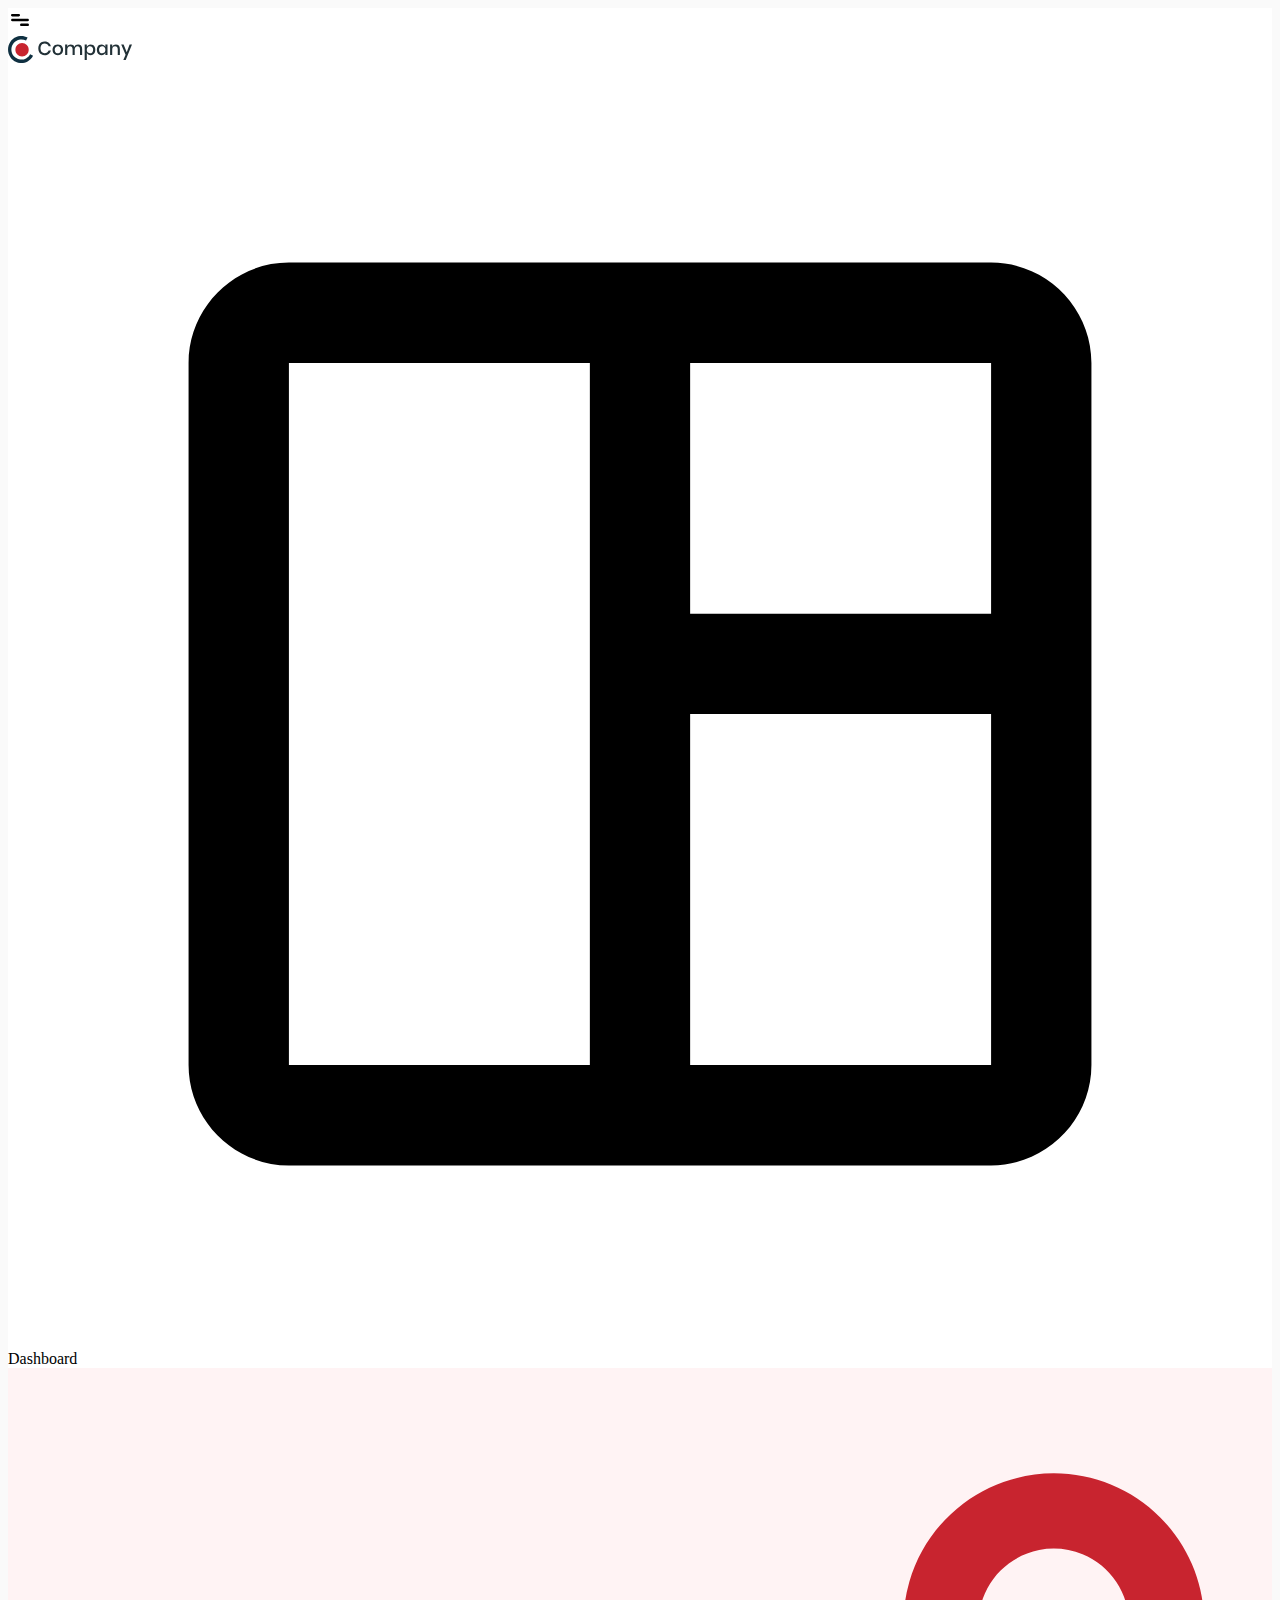
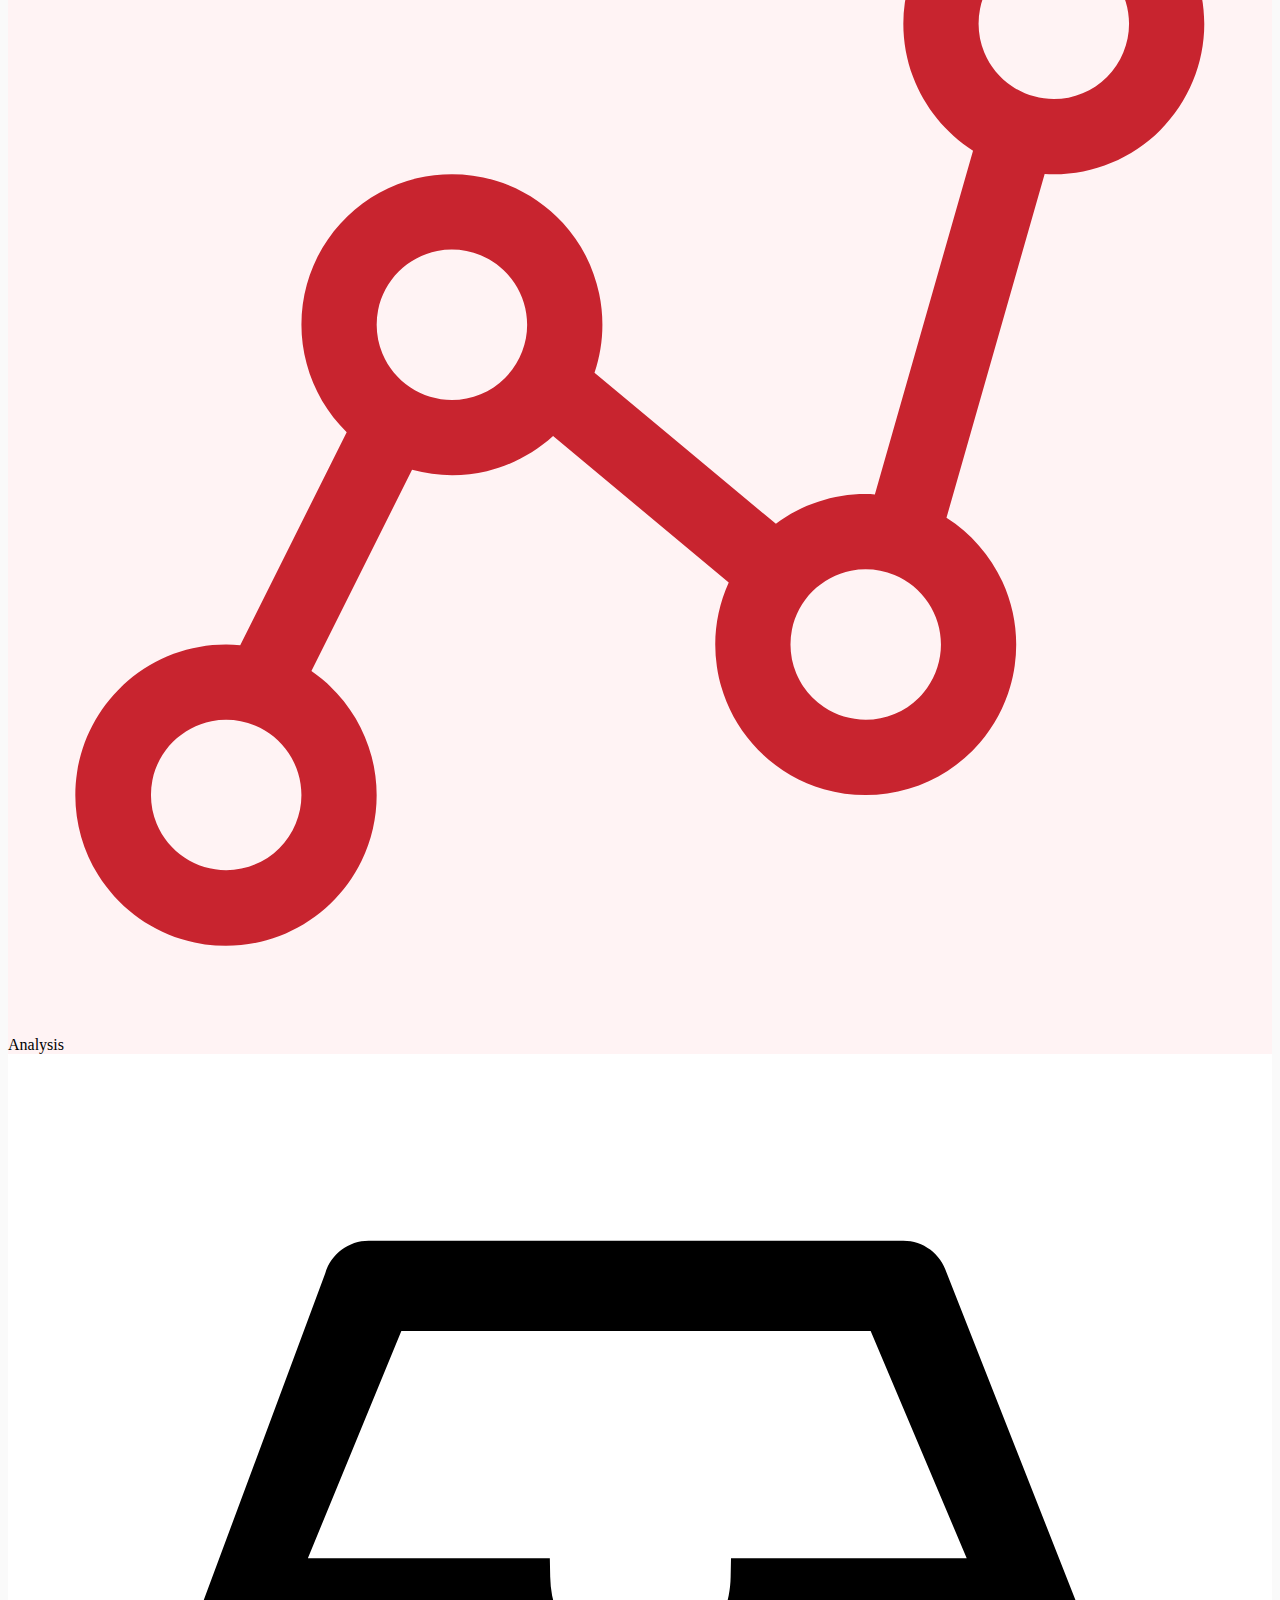
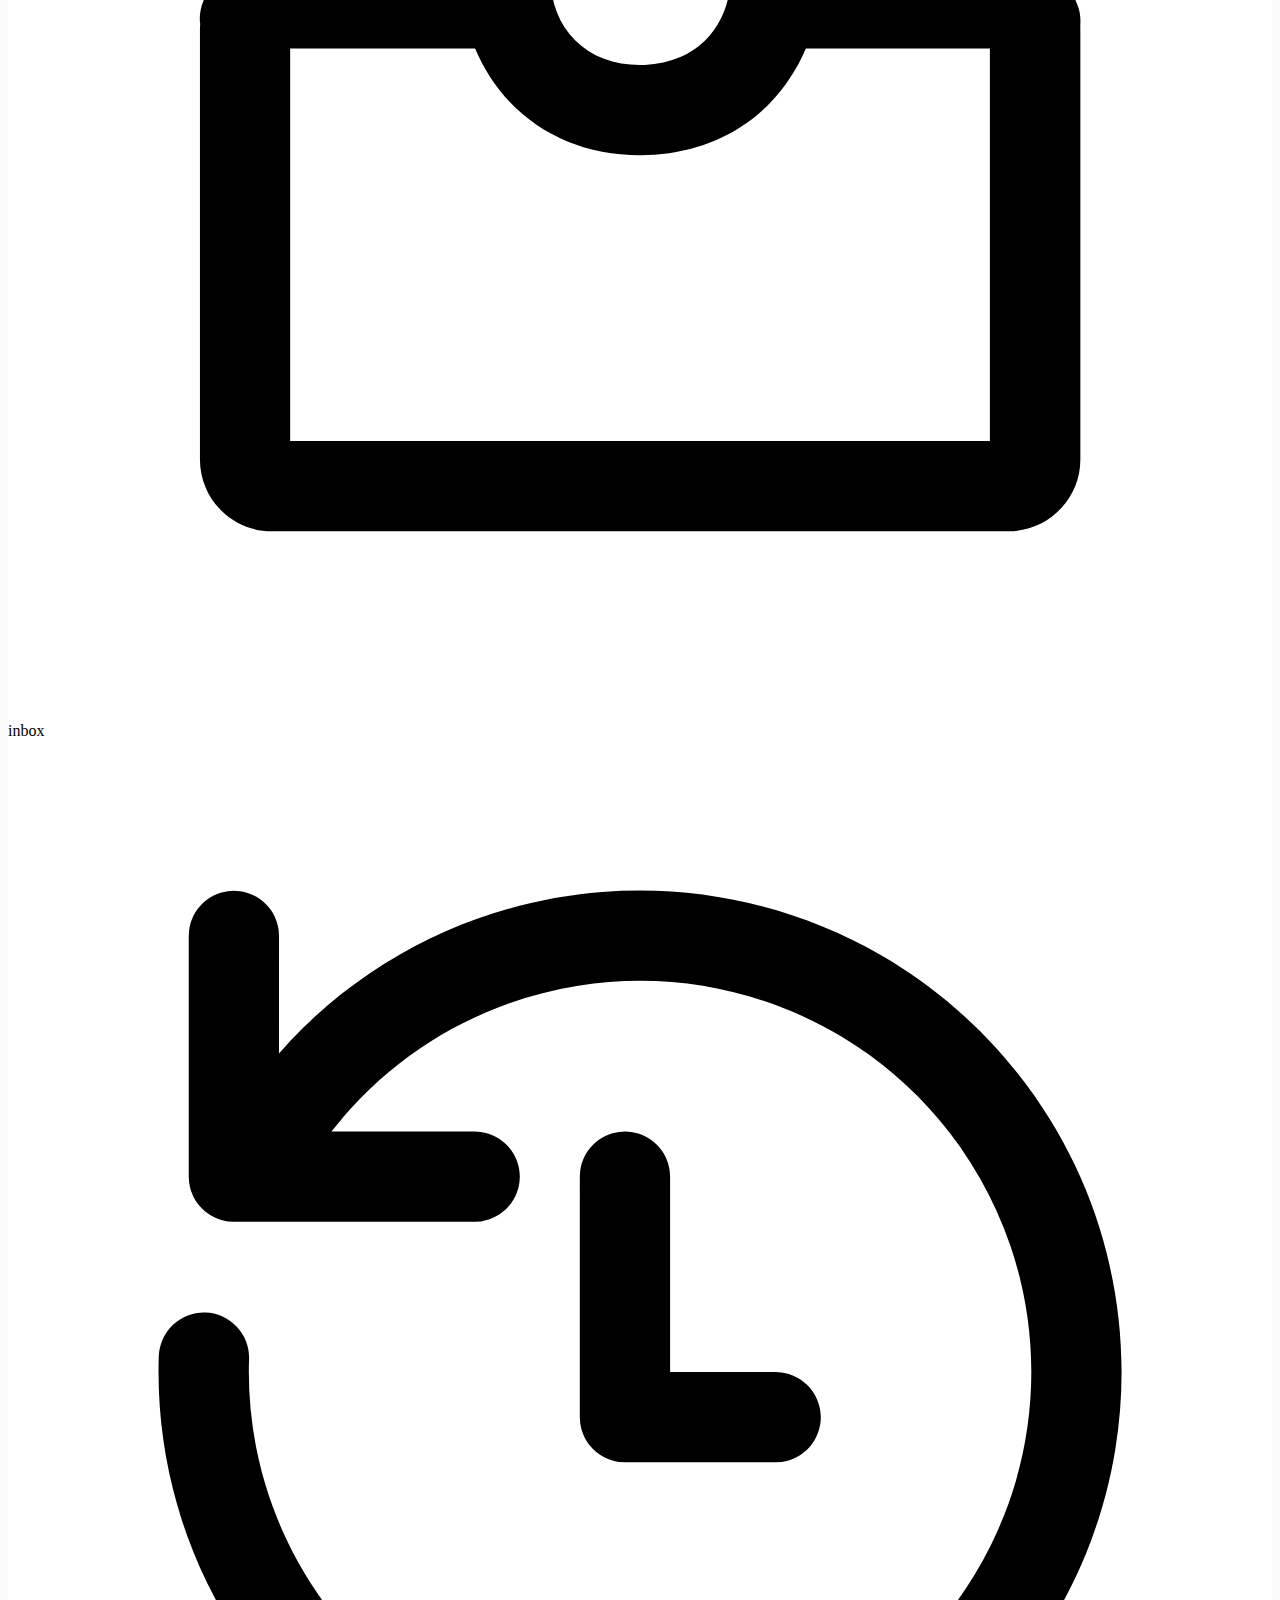
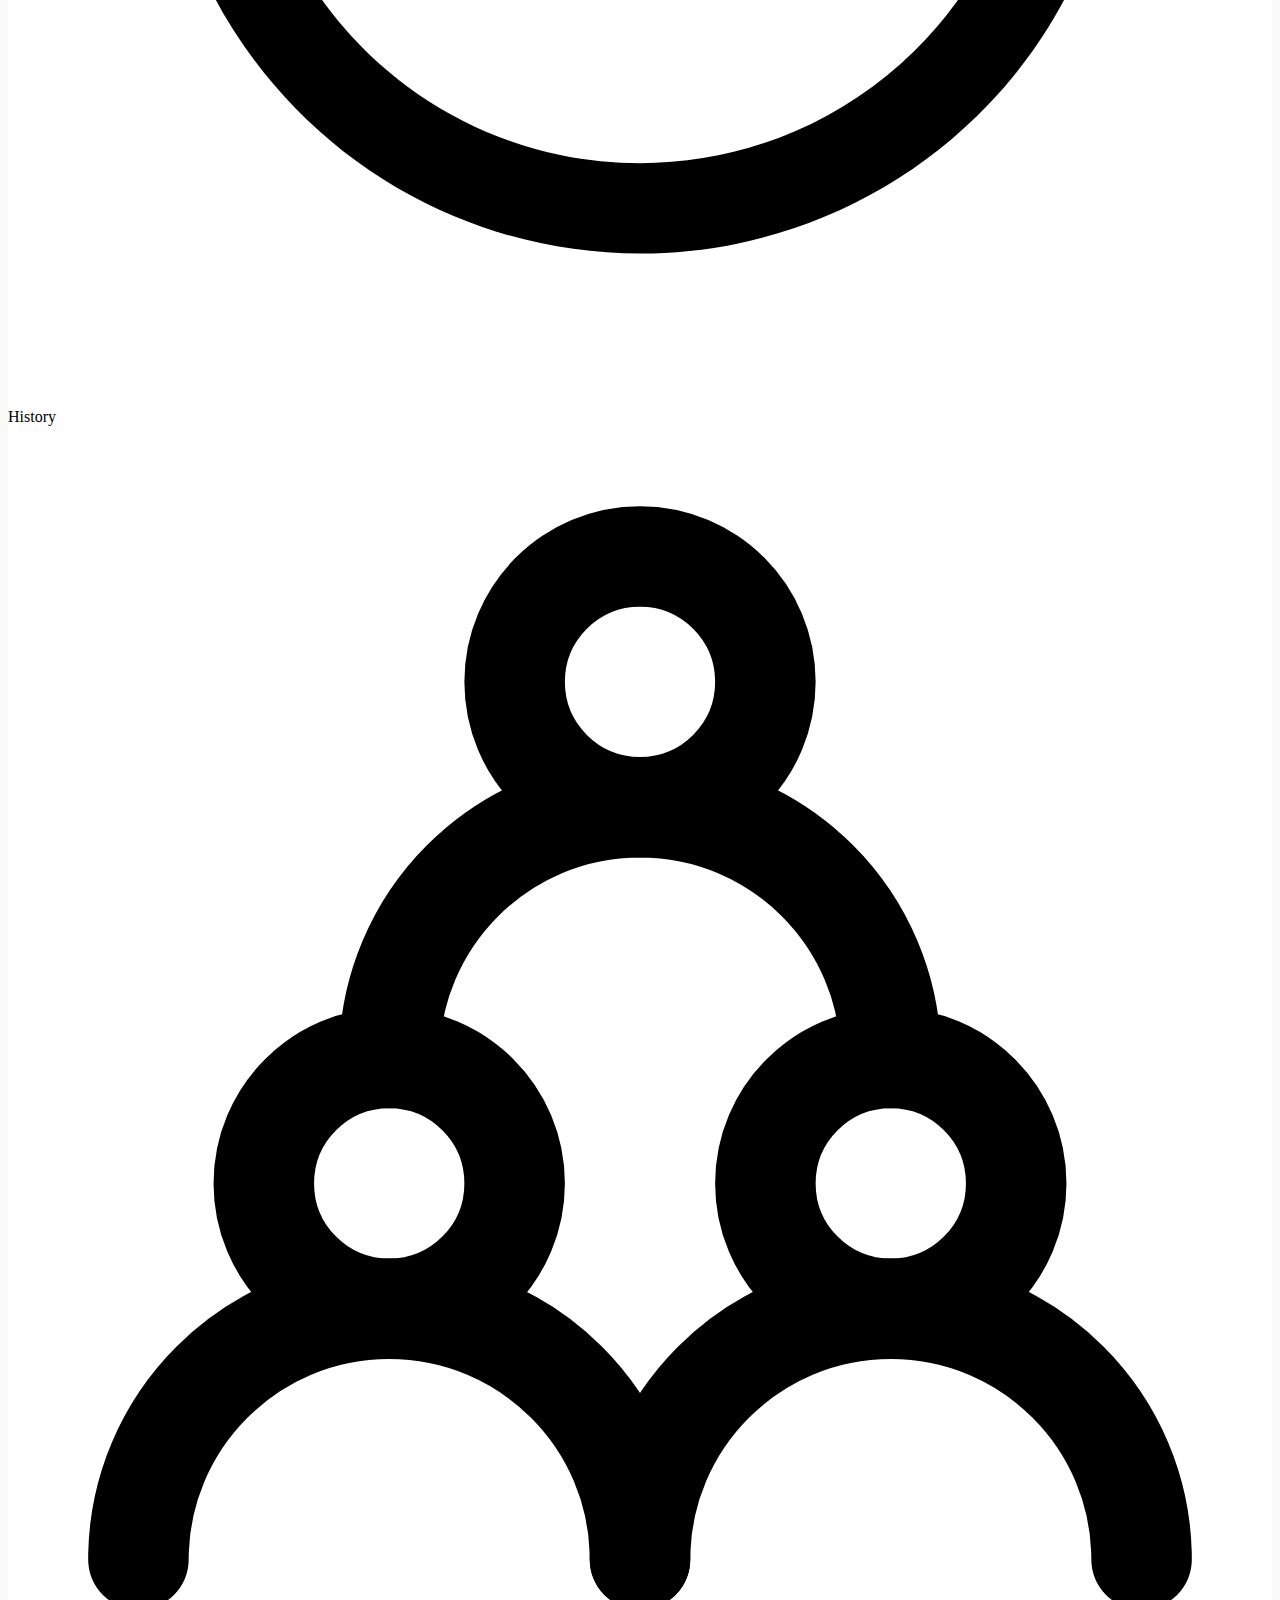
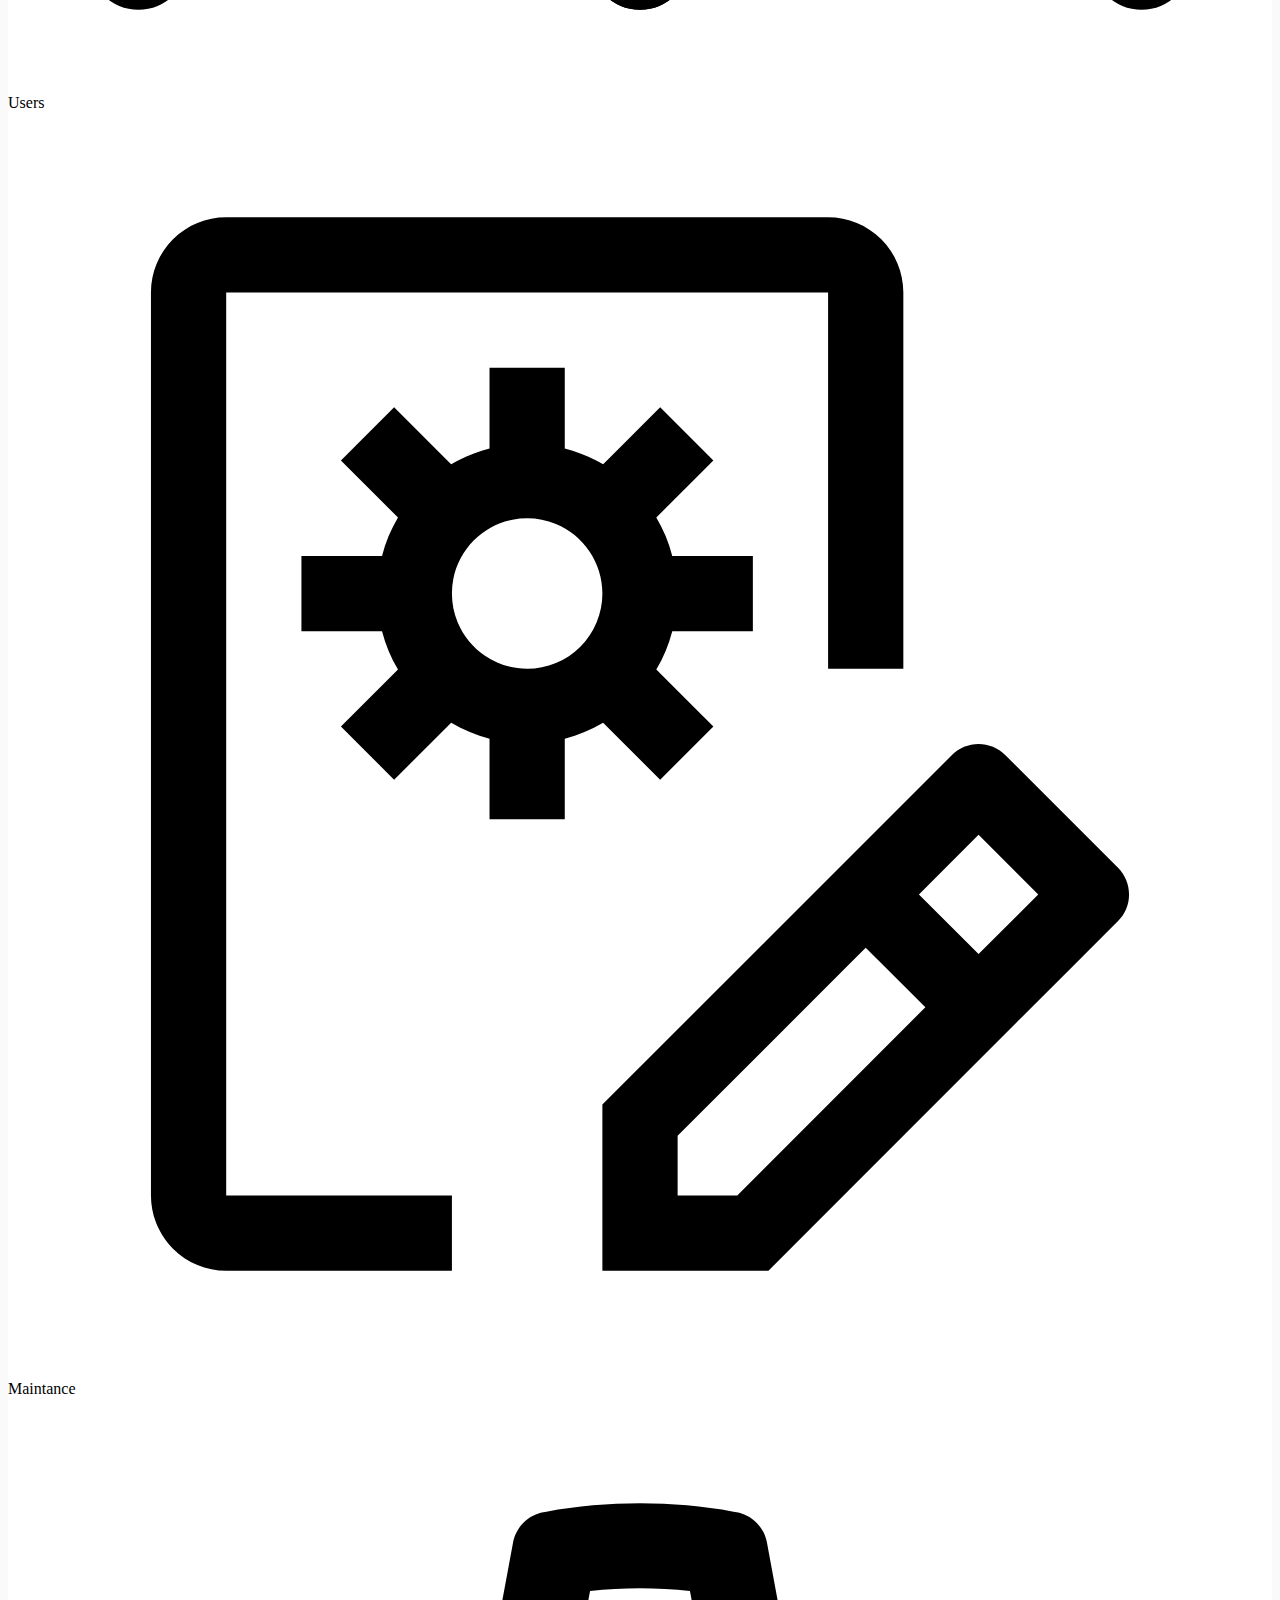
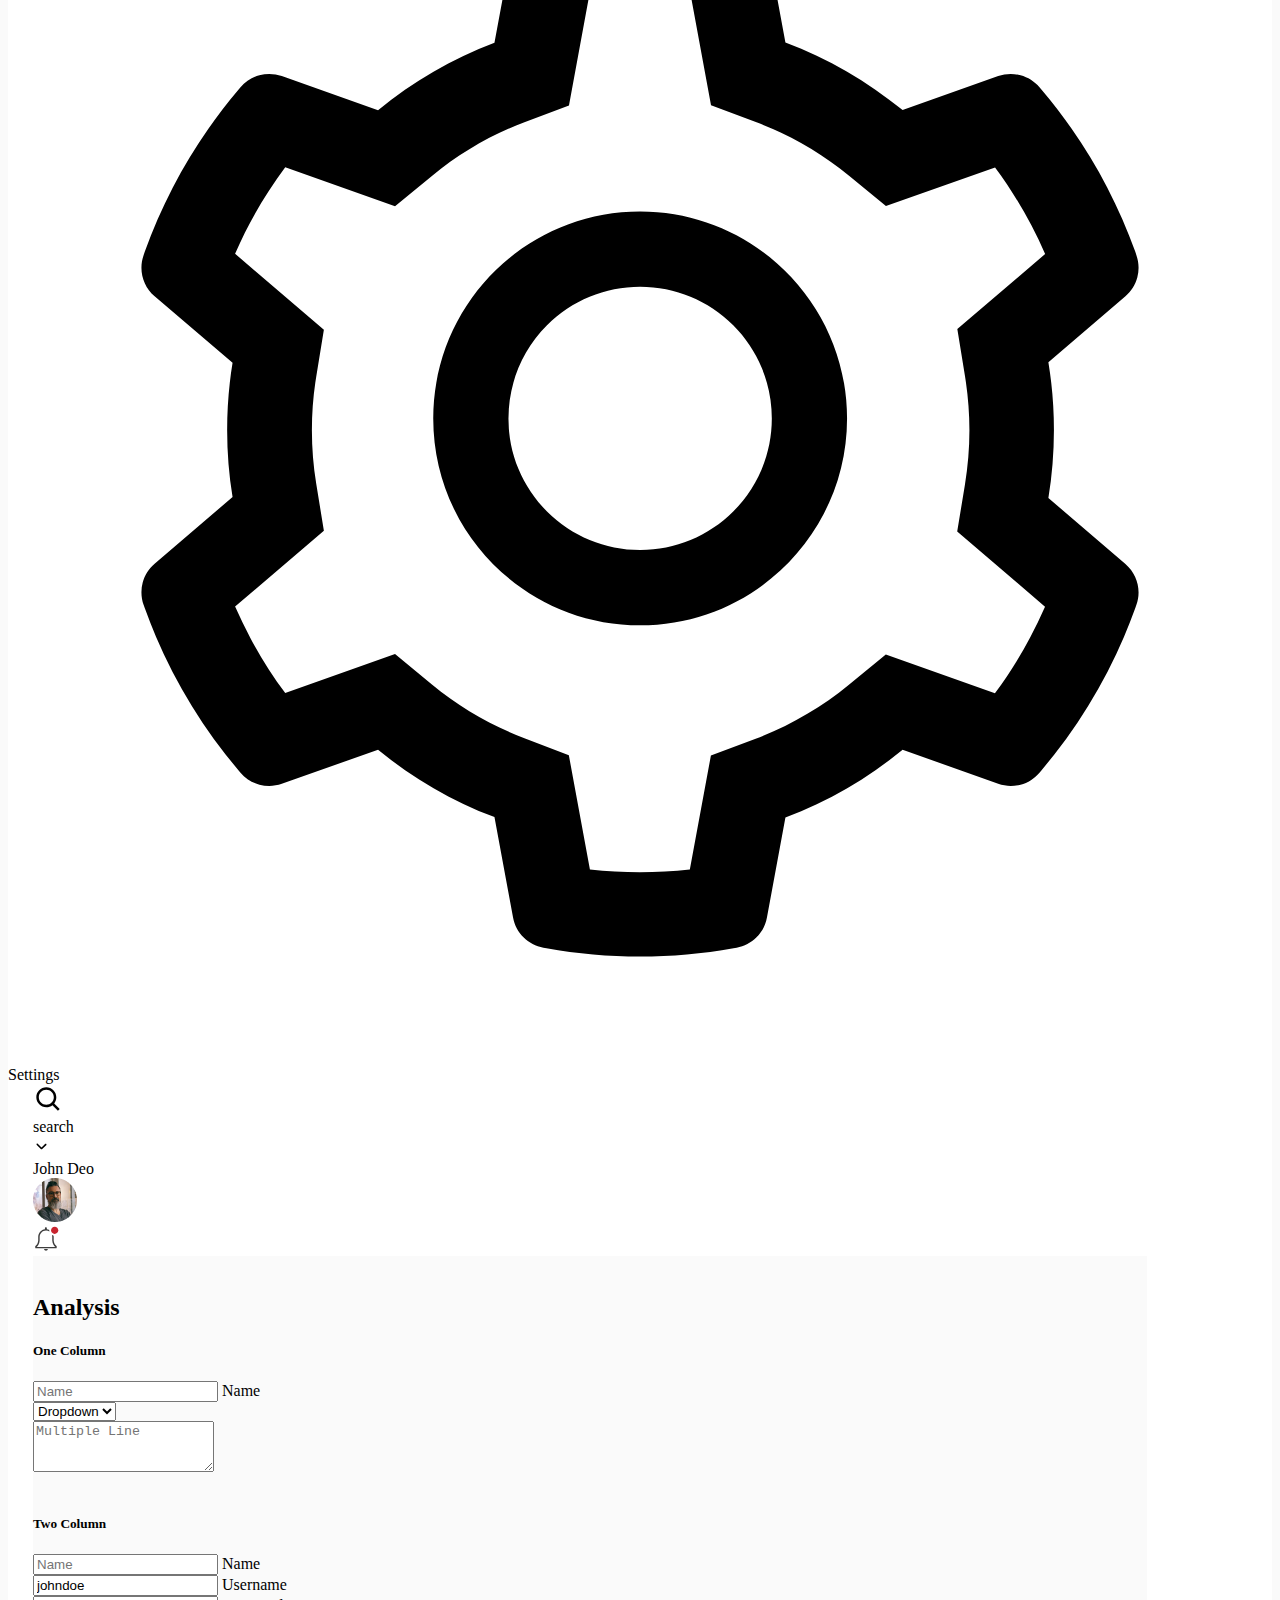
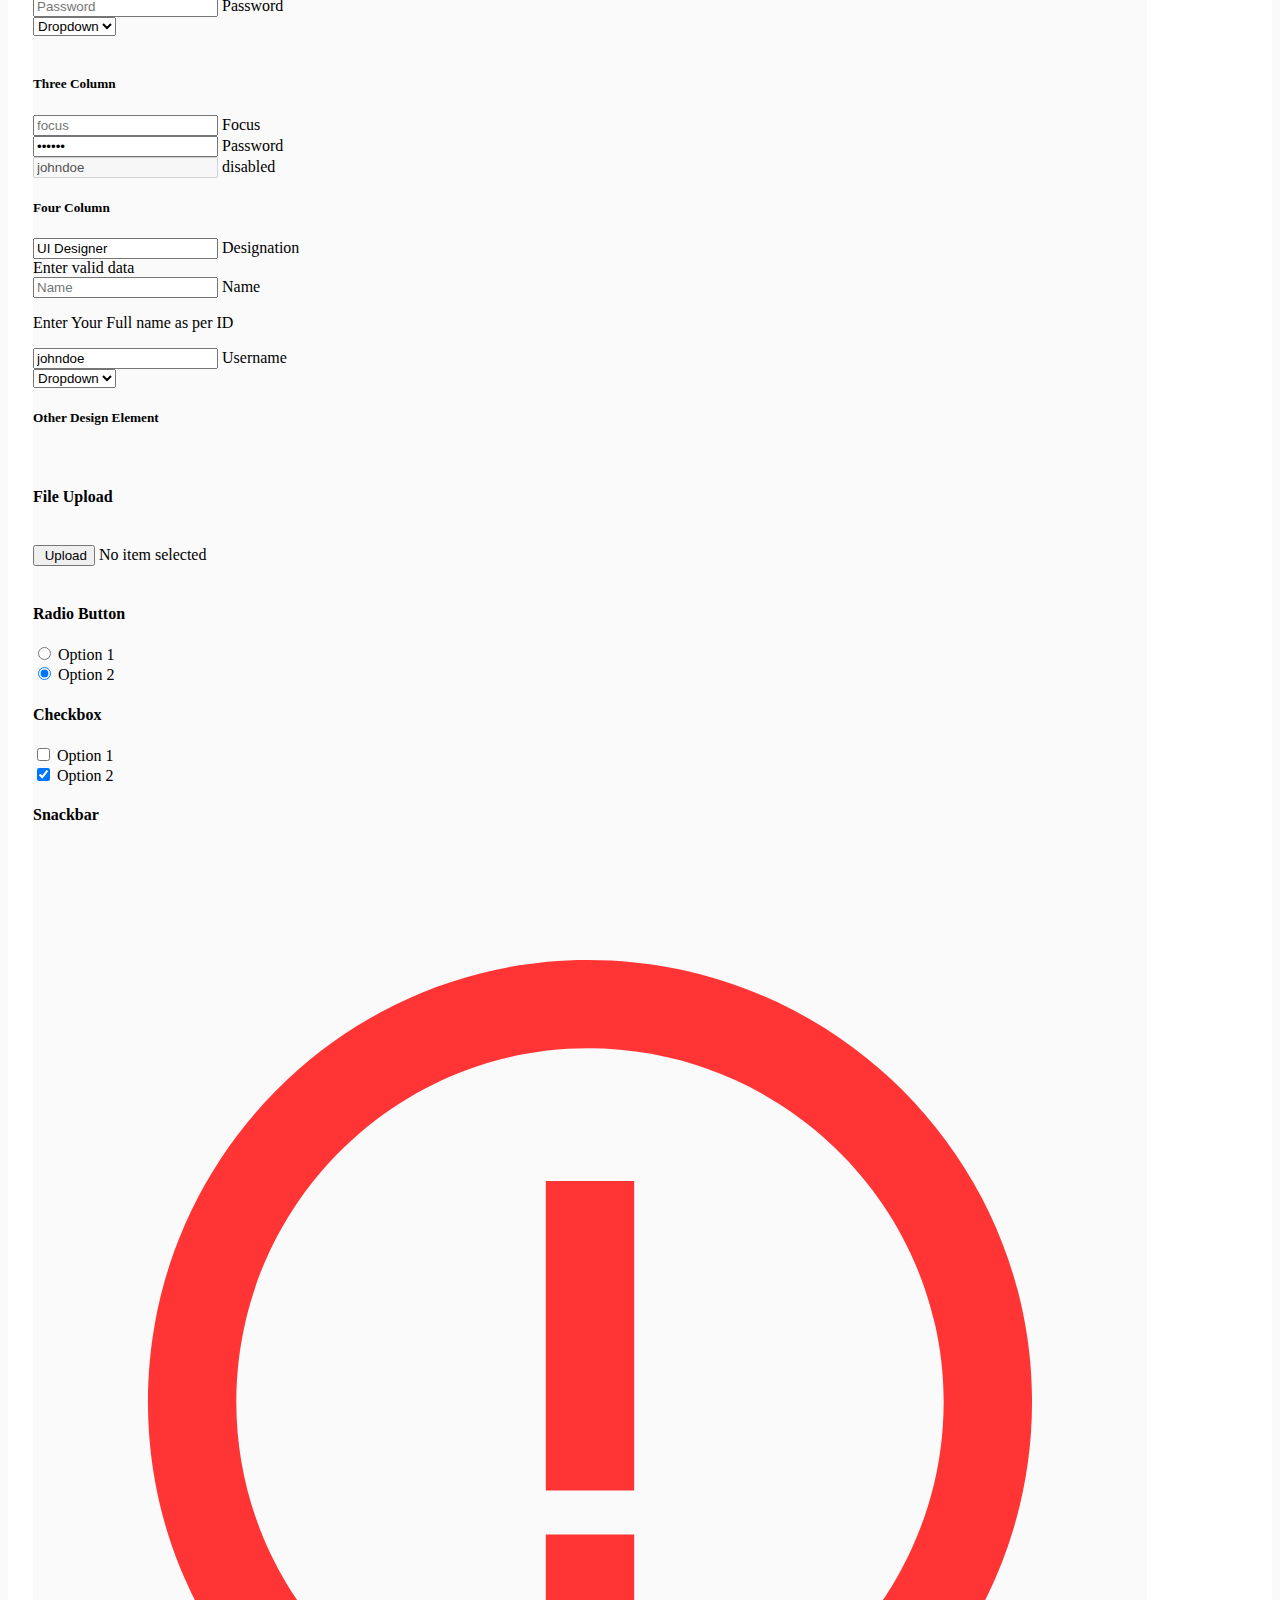
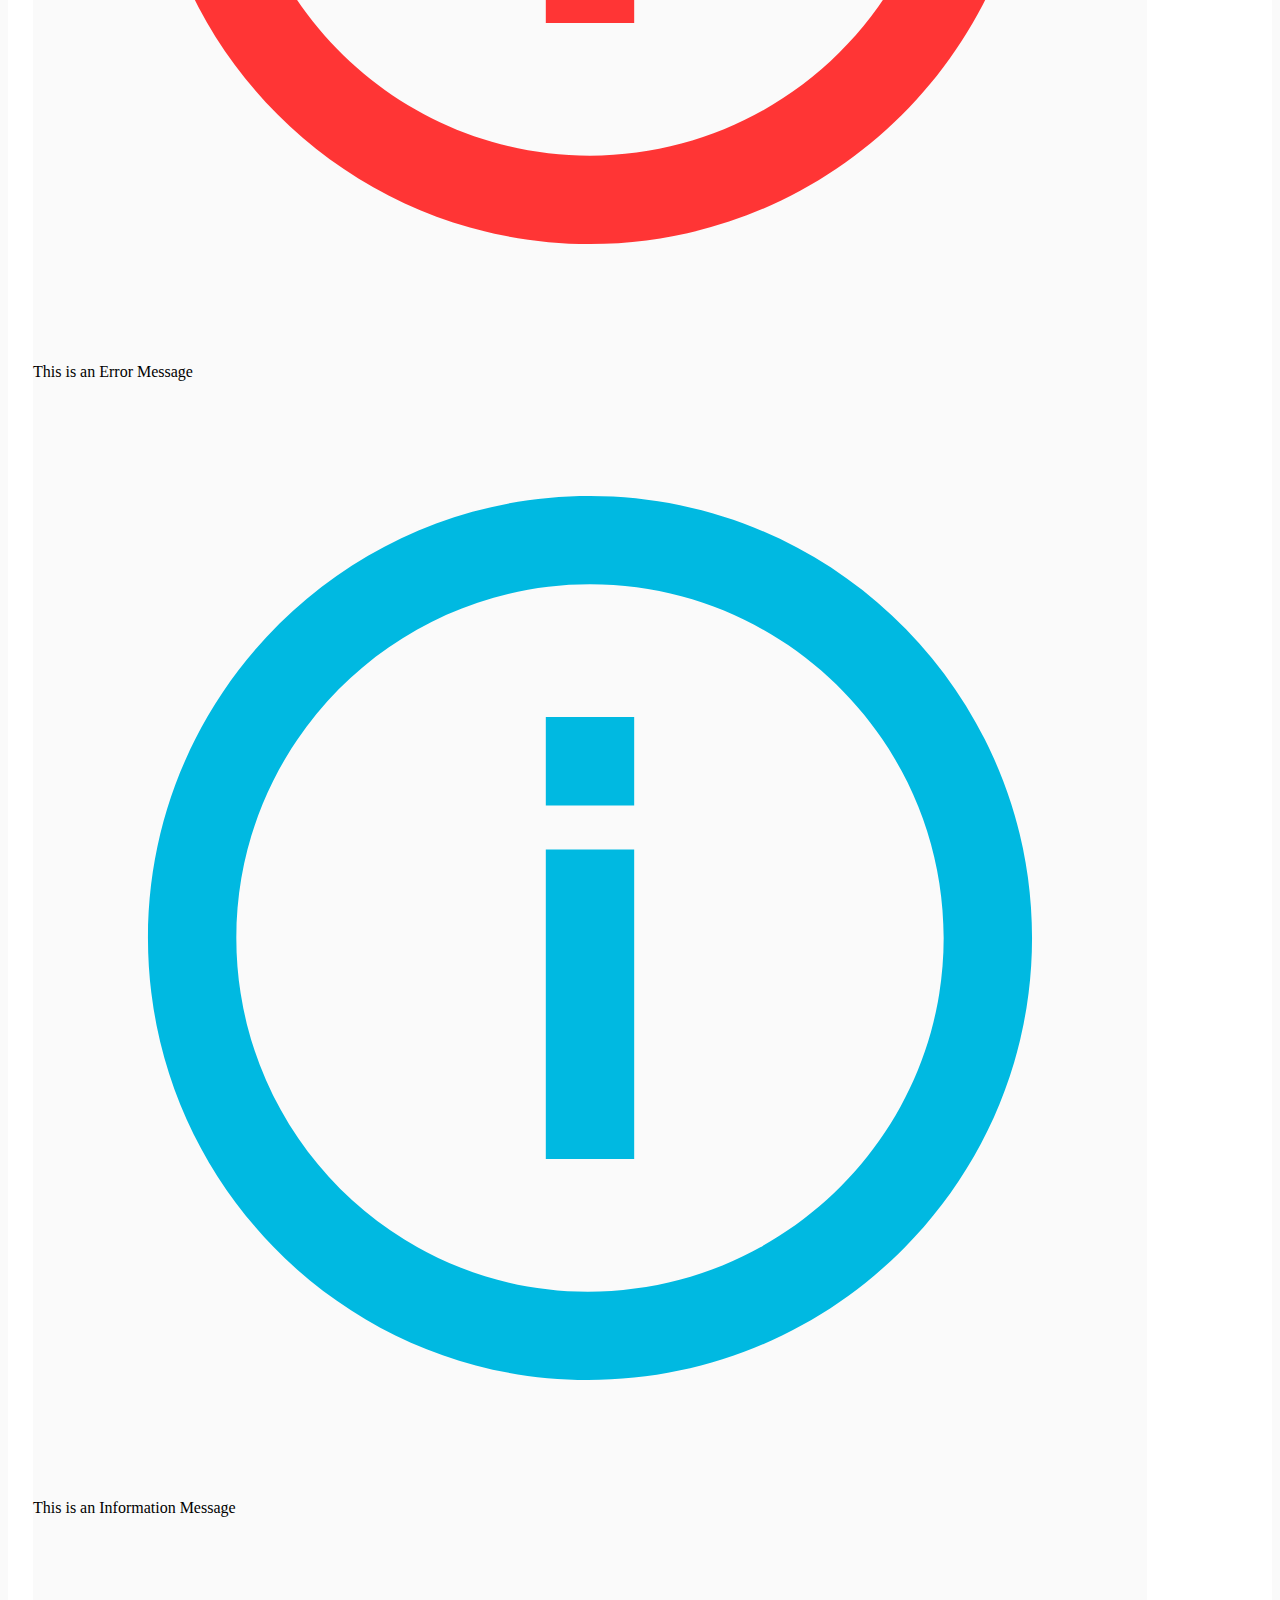
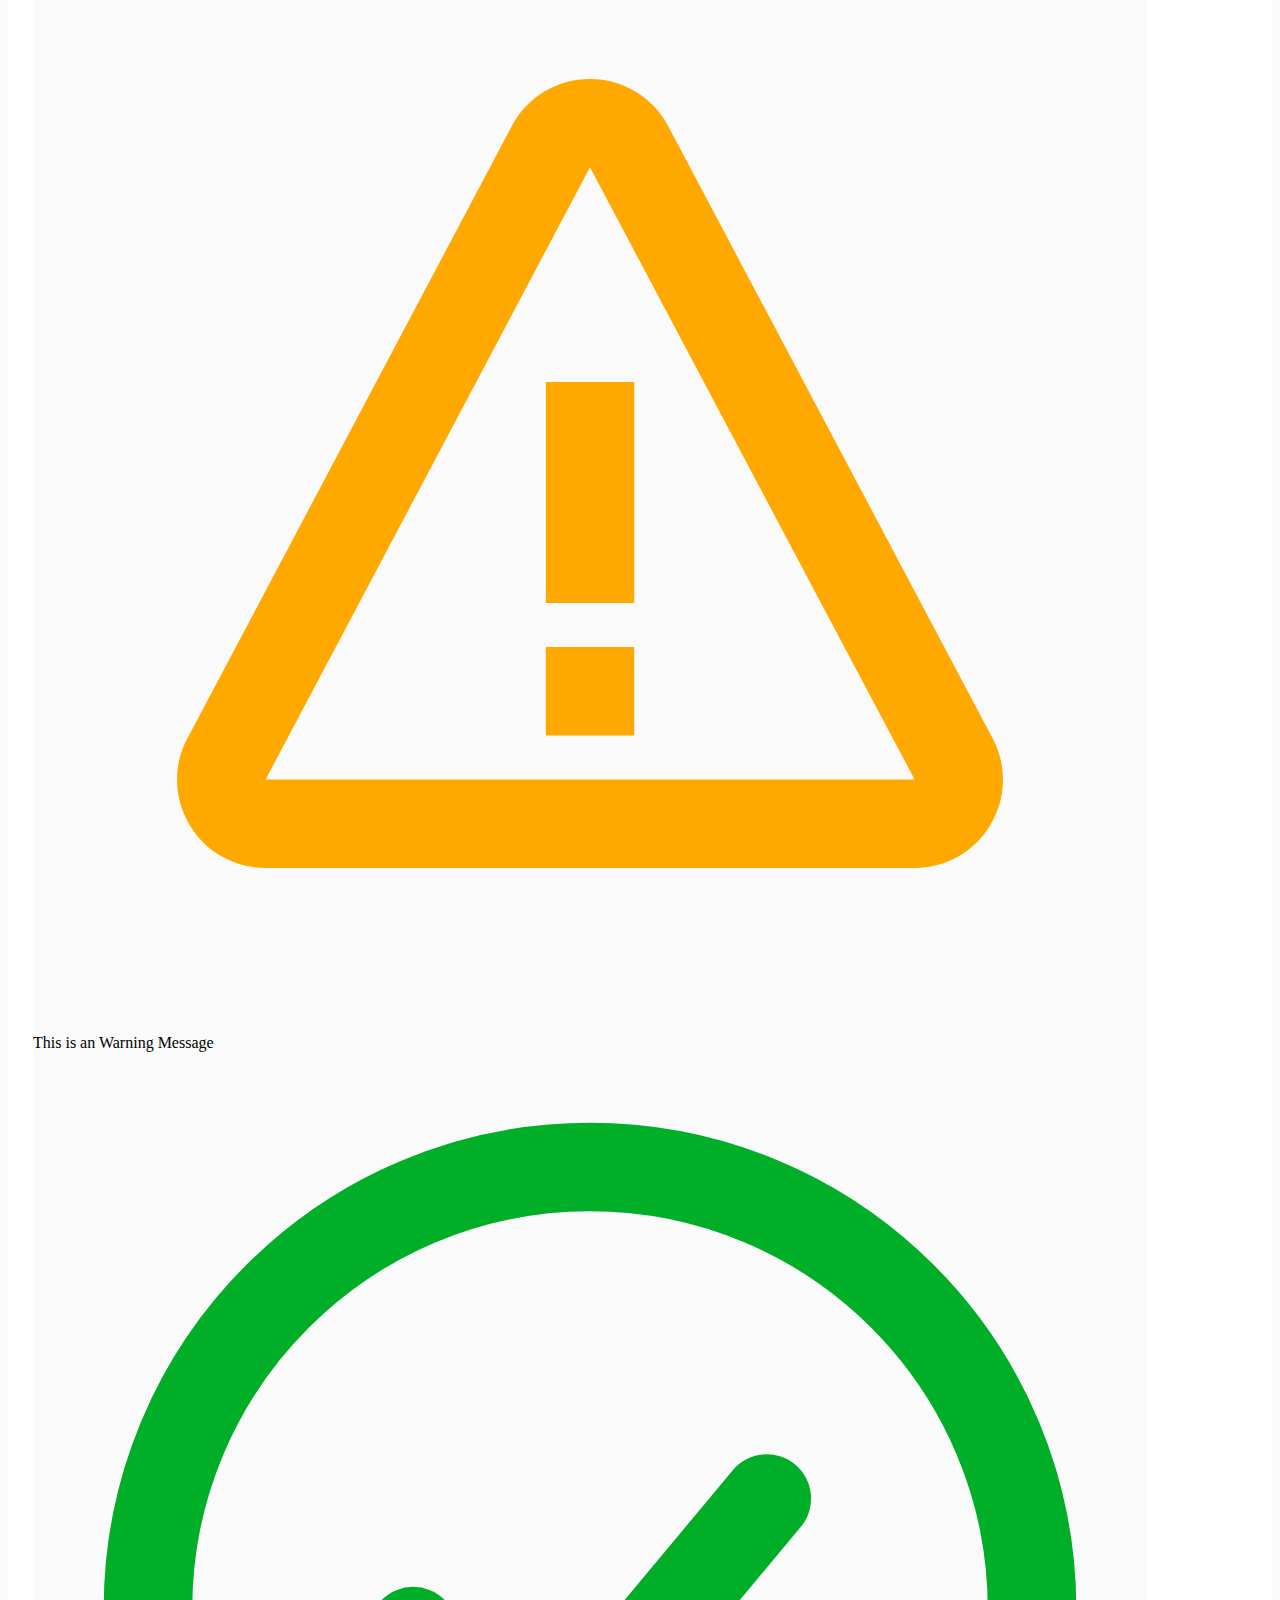
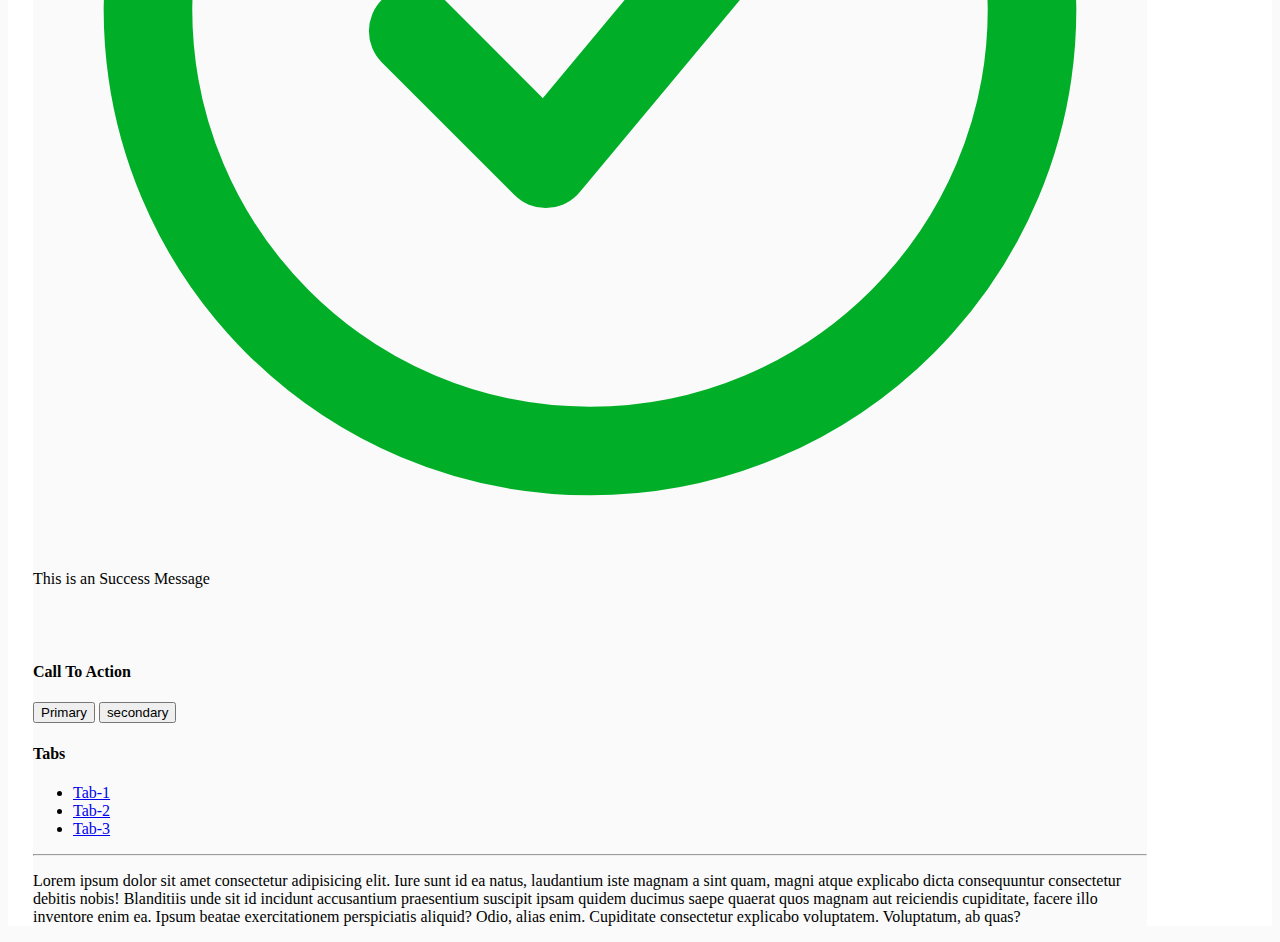
==== innerpage.html @ 7bb3b72f "first commit" ====
<!DOCTYPE html>
<html lang="en">

<head>
    <meta charset="UTF-8">
    <meta http-equiv="X-UA-Compatible" content="IE=edge">
    <meta name="viewport" content="width=device-width, initial-scale=1.0">
    <!-- <link href="https://cdn.jsdelivr.net/npm/bootstrap@5.3.0-alpha1/dist/css/bootstrap.min.css" rel="stylesheet"
        integrity="sha384-GLhlTQ8iRABdZLl6O3oVMWSktQOp6b7In1Zl3/Jr59b6EGGoI1aFkw7cmDA6j6gD" crossorigin="anonymous">
    <link rel="stylesheet" href="https://cdn.jsdelivr.net/npm/bootstrap-icons@1.10.3/font/bootstrap-icons.css"> -->
    <link rel="stylesheet" href="./css/bootstrap.min.css"type="text/css">
    <link rel="stylesheet" href="./css/style.css" type="text/css">
    <title>Analysis</title>
</head>


<body style="background-color:#fafafa;">
    <div class="main-container container-fuid w-auto h-auto" style="background-color: white;">

        <div class="roww flex-nowrap">
            <div id="sidebar" class="col-auto" class="w-100">
                <div class="row-auto  d-flex justify-content-start align-items-center flex-row mt-3">
                    <img src="IMAGE/images/menu-bar.svg" alt="menubar" id="menubar" type="button" data-bs-toggle="collapse"
                        data-bs-target=".toggle-elements" aria-expanded="false" aria-controls="toggle-elements">
                    <div class="ps-2 sidebar-logo toggle-elements"> <img src="IMAGE/images/logo.svg" alt="logo" width="125px">
                    </div>
                </div>

                <div class="d-flex align-items-center ms-3 mt-4 " style="    padding-top: 15px;">
                    <i class="sidebar-icon"> <img src="IMAGE/images/dashboard-default.svg" alt="dashboard-active"> </i>
                    <span id="sidebar-dashboard-text" class="sidebar-deshboard  toggle-elements">
                        Dashboard</span>
                </div>

                <div class="d-flex align-items-center ms-3 mt-1 mb-2" style="background-color: #FFF3F4;">
                    <i class="sidebar-icon"> <img src="IMAGE/images/graph-active.svg" alt="dashboard-active"
                            class="m-1 sidebar-icon"> </i>
                    <span id="sidebar-analysis-text" class="m-1 toggle-elements text-danger"> Analysis</span>
                </div>

                <div class="d-flex align-items-center ms-3 mt-1 mb-2">
                    <i class="sidebar-icon"> <img src="IMAGE/images/inbox-default.svg" alt="dashboard-active"
                            class="m-1 sidebar-icon"> </i>
                    <span id="sidebar-inbox-text" class="m-1 toggle-elements"> inbox</span>
                </div>

                <div class="d-flex align-items-center ms-3 mt-1 mb-2">
                    <i class="sidebar-icon"> <img src="IMAGE/images/clock-default.svg" alt="dashboard-active"
                            class="m-1 sidebar-icon"> </i>
                    <span id="sidebar-histroy-text" class="m-1 toggle-elements"> History</span>
                </div>

                <div class="d-flex align-items-center ms-3 mt-1 mb-2">
                    <i class="sidebar-icon"><img src="IMAGE/images/user-default.svg" alt="dashboard-active"
                            class="m-1 sidebar-icon"> </i>
                    <span id="sidebar-user-text" class="m-1 toggle-elements"> Users</span>
                </div>

                <div class="d-flex align-items-center ms-3 mt-1 mb-2">
                    <i class="sidebar-icon"> <img src="IMAGE/images/maintenance-default.svg" alt="dashboard-active"
                            class="m-1 sidebar-icon"> </i>
                    <span id="sidebar-maintance-text" class="m-1 toggle-elements"> Maintance</span>
                </div>

                <div class="d-flex align-items-center ms-3 mt-1 mb-2">
                    <i class="sidebar-icon"> <img src="IMAGE/images/setting-default.svg" alt="dashboard-active"
                            class="m-1 sidebar-icon"> </i>
                    <span id="sidebar-setting-text" class="m-1 toggle-elements"> Settings</span>
                </div>

            </div>
            <div class="col-auto col-sm-11 col-md-10 " style="margin-left: 25px;">
                <div class="d-flex row pt-1 align-items-center">
                    <div class="col-auto"> <img src="IMAGE/images/search-icon.svg" alt="search-icon" width="30px"> </div>
                    <div class="col-auto">search</div>
                    <div class="col">
                        <div class="row align-items-center flex-row-reverse justify-content-right">
                            <div class="col-auto"> <img src="IMAGE/images/downward-arrow.svg" alt="downward-arrow"></div>
                            <div class="col-auto profile-name">John Deo</div>
                            <div class="col-auto"> <img src="IMAGE/images/profile.png" alt="profile"></div>
                            <div class="col-auto"> <img src="IMAGE/images/notification-icon.svg" alt="notification-icon">
                            </div>
                        </div>
                    </div>
                </div>

                <div class="col-lg-12 px-4 " style="background-color:#FAFAFA;width:87vw;">
                    <br>
                    <h2 class="my-5 ms-3">Analysis</h2>
                    <h5 class="text-diff fw-bold">
                        One Column
                    </h5>

                    <div class="input-group mb-3">
                        <div class="input-group-prepend">
                            <div class="form-floating mb-3">
                                <input type="text" class="form-control" id="userName" placeholder="Name">
                                <label for="userName" class="text-muted">Name</label>
                            </div>

                            <div class="col-md pb-4">

                                <select class="form-select form-select-lg">
                                    <option selected>Dropdown</option>
                                    <option value="1">One</option>
                                    <option value="2">Two</option>
                                </select>
                            </div>

                            <div class="input-group-prepend">
                                <div class="mb-3">
                                    <textarea class="form-control" rows="3" placeholder="Multiple Line"></textarea>
                                </div>
                                <br>


                                <div class="input-group">


                                    <div class="row">
                                        <h5 class="text-diff fw-bold">Two Column</h5>
                                        <div class="col-auto col-sm-6 col-md-6 col-lg-6 col-xl-6">
                                            <div class="form-floating mb-3">
                                                <input type="text" class="form-control" id="UserName"
                                                    placeholder="Name">
                                                <label for="UserName"> Name</label>
                                            </div>
                                        </div>
                                        <div class="col-auto col-sm-6 col-md-6 col-lg-6 col-xl-6">
                                            <div class="form-floating mb-3">
                                                <input type="text" class="form-control" id="userNameValue"
                                                    placeholder="Username" value="johndoe">
                                                <label for="userNameValue">Username</label>
                                            </div>
                                        </div>
                                        <div class="col-auto col-sm-6 col-md-6 col-lg-6 col-xl-6">
                                            <div class="form-floating mb-3">
                                                <input type="password" class="form-control" id="passWord"
                                                    placeholder="Password">
                                                <label for="passWord">Password</label>
                                            </div>
                                        </div>
                                        <div class="col-auto col-sm-6 col-md-6 col-lg-6 col-xl-6">
                                            <div class="mb-3">
                                                <select class="form-select form-select-lg">
                                                    <option selected>Dropdown</option>
                                                    <option value="1">One</option>
                                                    <option value="2">Two</option>
                                                    <option value="3">Three</option>
                                                </select>
                                            </div>
                                        </div>
                                    </div>

                                    <br>
                                    <div class="row  three-row " style="background-color: #FAFAFA;">
                                        <h5 class="text-diff fw-bold">
                                            Three Column</h5>
                                        <div class="col-auto column-3 col-sm-4 col-md-4 col-lg-4 col-xl-4">
                                            <div class="form-floating mb-3">
                                                <input type="text" class="form-control is-invalid" id="focusInput"
                                                    placeholder="focus">
                                                <label for="focus">Focus</label>
                                            </div>
                                        </div>
                                        <div class="col-auto col-sm-4 col-md-4 col-lg-4 col-xl-4">
                                            <div class="form-floating mb-3">
                                                <input type="password" class="form-control" id="passWord2"
                                                    placeholder="password" value="abcdef">
                                                <label for="passWord2">Password</label>
                                            </div>
                                        </div>
                                        <div class="col-auto col-sm-4 col-md-4 col-lg-4 col-xl-4">
                                            <div class="form-floating mb-3">
                                                <input type="text" class="form-control dashed-border border-2"
                                                    id="disableInput" placeholder="Disabled" value="johndoe" disabled>
                                                <label for="disableInput">disabled</label>
                                            </div>
                                        </div>
                                    </div>
                                    <div class="row">
                                        <h5 class="text-diff fw-bold">
                                            Four Column
                                        </h5>
                                        <div class=" col-lg-3 col-md-6 col-sm-12 mt-2">
                                            <div class="form-floating mb-3">

                                                <input type="text" class="form-control is-invalid"
                                                    placeholder="Designation"
                                                    aria-describedby="validationServer03Feedback" value="UI Designer">
                                                <label for="designation" class="text-danger">Designation</label>
                                                <div id="validationServer03Feedback"
                                                    class="invalid-feedback text-danger">
                                                    Enter valid data
                                                </div>
                                            </div>
                                        </div>

                                        <div class="col-auto col-sm-3 col-md-3 col-xl-3">
                                            <div class="form-floating py-2">
                                                <input type="text" class="form-control" id="userNameInput2"
                                                    placeholder="Name">
                                                <label for="userNameInput2" class="">Name</label>
                                                <div>
                                                    <p class="ms-3 mt-1  small-text text-muted">
                                                        Enter Your Full name as per ID
                                                    </p>
                                                </div>
                                            </div>
                                        </div>
                                        <div class="col-auto col-sm-3 col-md-3 col-xl-3">
                                            <div class="form-floating py-2">
                                                <input type="text" class="form-control" id="useNameInput3"
                                                    placeholder="Username" value="johndoe">
                                                <label for="userNameInput3">Username</label>
                                            </div>
                                        </div>
                                        <div class="  col-lg-3 col-md-6 col-sm-12 mt-2 ">
                                            <div class="mb-3">
                                                <select class="form-select form-select-lg">
                                                    <option selected>Dropdown</option>
                                                    <option value="1">One</option>
                                                    <option value="2">Two</option>
                                                    <option value="3">Three</option>
                                                </select>
                                            </div>
                                        </div>
                                    </div>
                                    <div>
                                        <h5 class="text-diff fw-bold">
                                            Other Design Element</h5>
                                        <br>
                                        <h4 class="text-diff fw-bold">
                                            File Upload
                                        </h4> <br>
                                        <button
                                            class="checked btn border-danger btn-lg btn-inline rounded-pill text-danger opacity-20 "
                                            type="button">
                                            <img src="./Images/cloud-upload-icon.svg" alt="" class="pr-3  ">
                                            Upload</button>
                                        No item selected

                                        <br> <br>
                                    </div>
                                </div>
                                <div class="mt-3">
                                    <h4>Radio Button</h4>
                                    <div class="mb-3">
                                        <div class="form-check form-check-inline">
                                            <input class="form-check-input" type="radio" id="inlineRadio1"
                                                name="myRadio">
                                            <label class="form-check-label ms-2" for="inlineRadio1">Option 1</label>
                                        </div>
                                        <div class="form-check form-check-inline">
                                            <input class="form-check-input" type="radio" id="inlineRadio2"
                                                name="myRadio" checked>
                                            <label class="form-check-label" for="inlineRadio2">Option 2</label>
                                        </div>
                                    </div>
                                </div>
                                <div class="mt-3">
                                    <h4>Checkbox</h4>
                                    <div class="mb-3">
                                        <div class="form-check form-check-inline">
                                            <input class="form-check-input" type="checkbox" id="inlineChkbox1"
                                                value="option1">
                                            <label class="form-check-label ms-2" for="inlineChkbox1">Option
                                                1</label>
                                        </div>
                                        <div class="form-check form-check-inline">
                                            <input class="form-check-input" type="checkbox" id="inlineChkbox2"
                                                value="option2" checked>
                                            <label class="form-check-label" for="inlineChkbox2">Option 2</label>
                                        </div>
                                    </div>
                                </div>
                                    <div class="row">
                                        <h4 class="text-diff fw-bold">Snackbar</h4>
                                        <div class="w-50 snackbar-div">
                                            <div
                                                class="snackbar snackbar-error d-flex align-items-center justify-content-start m-2 p-1 border-r">
                                                <i class=" d-inline-block icon-error d-flex align-items-center">
                                                    <img src="IMAGE/images/error-icon.svg" alt="error-icon" class="icon"> </i>
                                                <span class="error-text snackbar-text ms-2">This is an Error
                                                    Message</span>
                                            </div>
                                        </div>

                                        <div class="w-50 snackbar-div">
                                            <div
                                                class="snackbar snackbar-info d-flex align-items-center justify-content-start m-2 p-1 border-r">
                                                <i class=" d-inline-block icon-info d-flex align-items-center">
                                                    <img src="IMAGE/images/info-icon.svg" alt="info-icon" class="icon"></i>
                                                <span class="info-text snackbar-text ms-2">This is an Information
                                                    Message</span>
                                            </div>
                                        </div>
                                        <div class="w-50 snackbar-div">
                                            <div
                                                class="snackbar snackbar-warning d-flex align-items-center justify-content-start m-2 p-1 border-r">
                                                <i class=" d-inline-block icon-warning d-flex align-items-center">
                                                    <img src="IMAGE/images/warning-icon.svg" alt="warning-icon"
                                                        class="icon"></i>
                                                <span class="warning-text snackbar-text ms-2">This is an Warning
                                                    Message</span>
                                            </div>
                                        </div>
                                        <div class="w-50 snackbar-div">
                                            <div
                                                class="snackbar snackbar-success d-flex align-items-center justify-content-start m-2 p-1 border-r">
                                                <i class=" d-inline-block icon-success d-flex align-items-center">
                                                    <img src="IMAGE/images/success-icon.svg" alt="success-icon"
                                                        class="icon"></i>
                                                <span class="success-text snackbar-text ms-2">This is an Success
                                                    Message</span>
                                            </div>
                                        </div>
                                        <br><br>
                                    </div>
                                    <br>
                                    <div>

                                        <h4 class="fw-bold text-diff">Call To Action</h4>
                                        <div class="pt-1 mb-4">
                                            <button class="login btn btn-danger btn-lg btn-inline rounded-pill"
                                                type="button">Primary</button>
                                            <button
                                                class="login btn border-danger text-danger btn-lg btn-inline rounded-pill"
                                                type="button">secondary</button>
                                        </div>
                                        <div>
                                            <h4 class="fw-bold ">Tabs</h4>
                                            <nav>
                                                <ul class="pagination pagination-lg">
                                                    <li class="page-item disabled">
                                                        <a class="m-2 p-2 fs-5 text-danger" href="#">Tab-1</a>
                                                    </li>
                                                    <li class="page-item"><a
                                                            class="m-2 p-2 fs-5 text-decoration-none text-muted"
                                                            href="#">Tab-2</a></li>
                                                    <li class="page-item"><a
                                                            class="m-2 p-2 fs-5 text-decoration-none text-muted"
                                                            href="#">Tab-3</a></li>
                                                </ul>
                                                <hr>
                                            </nav>
                                            <p>Lorem ipsum dolor sit amet consectetur adipisicing elit. Iure
                                                sunt id ea natus,
                                                laudantium
                                                iste magnam a sint quam, magni atque explicabo dicta
                                                consequuntur consectetur debitis
                                                nobis!
                                                Blanditiis unde sit id incidunt accusantium praesentium suscipit
                                                ipsam quidem ducimus
                                                saepe
                                                quaerat quos magnam aut reiciendis cupiditate, facere illo
                                                inventore enim ea. Ipsum
                                                beatae
                                                exercitationem perspiciatis aliquid? Odio, alias enim.
                                                Cupiditate consectetur explicabo
                                                voluptatem. Voluptatum, ab quas?</p>

                                            </ul>
                                        </div>
                                    </div>
                                </div>
                            </div>
                        </div>

</body>

<script src="js/bootstrap.bundle.min.js"></script>
<script src="https://code.jquery.com/jquery-3.6.3.js" integrity="sha256-nQLuAZGRRcILA+6dMBOvcRh5Pe310sBpanc6+QBmyVM="
    crossorigin="anonymous"></script>
<script>
    $('#menubar').click();
    setTimeout(() => {
        if ($(window).width() < 736) {
            $('#menubar').click();
        }
    }, 500);
</script>

</html>
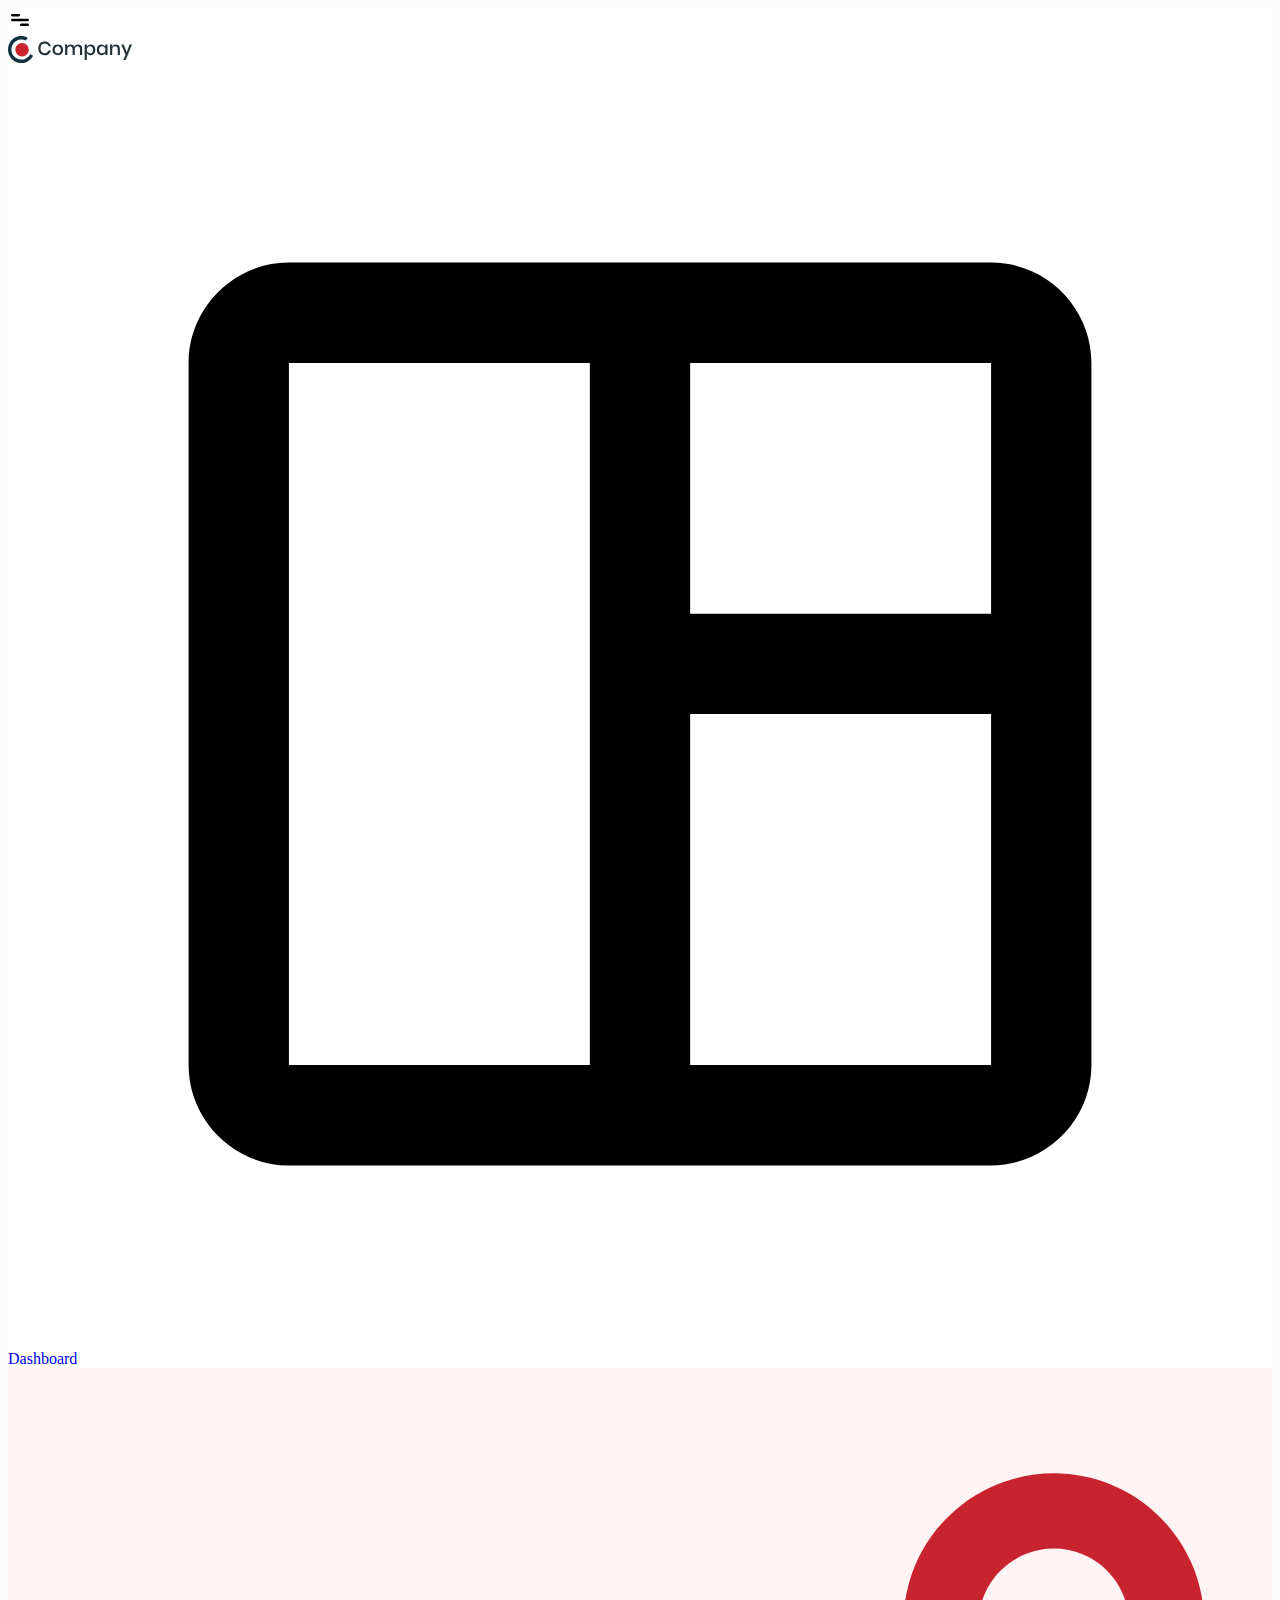
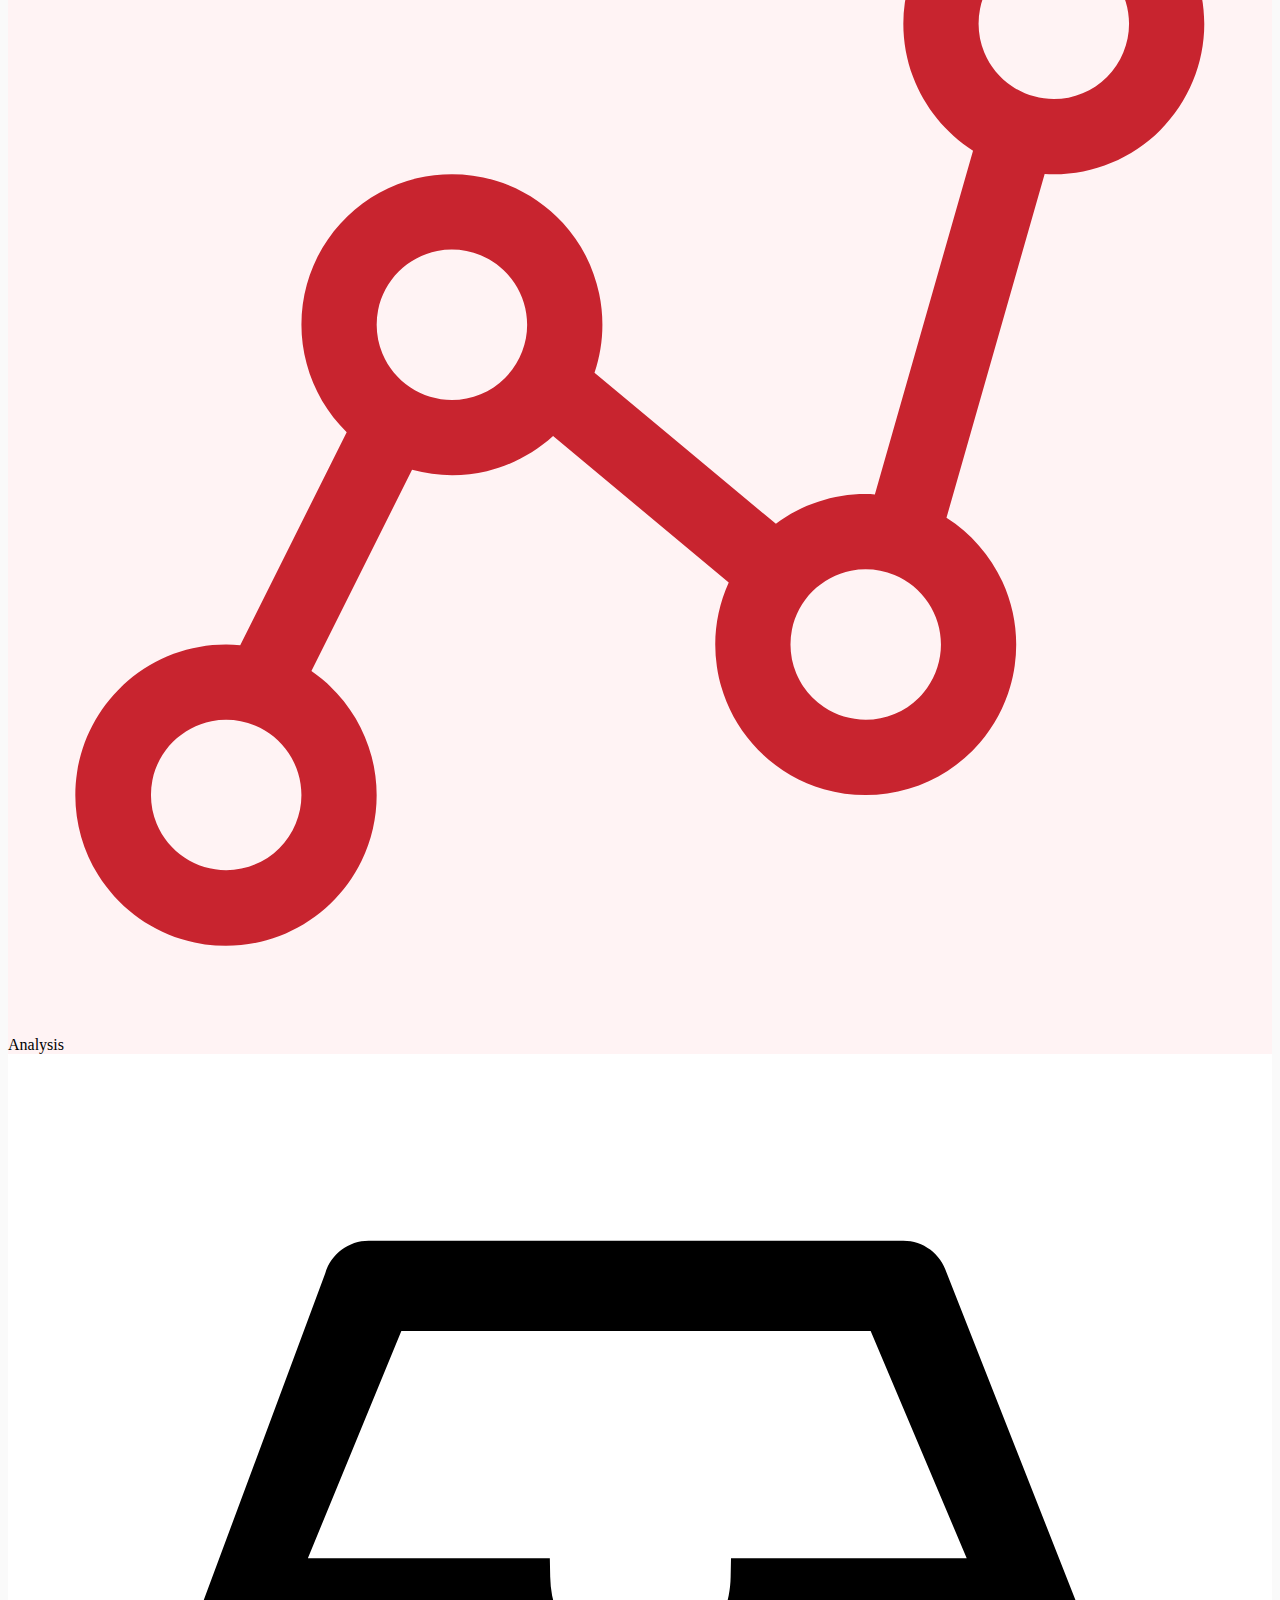
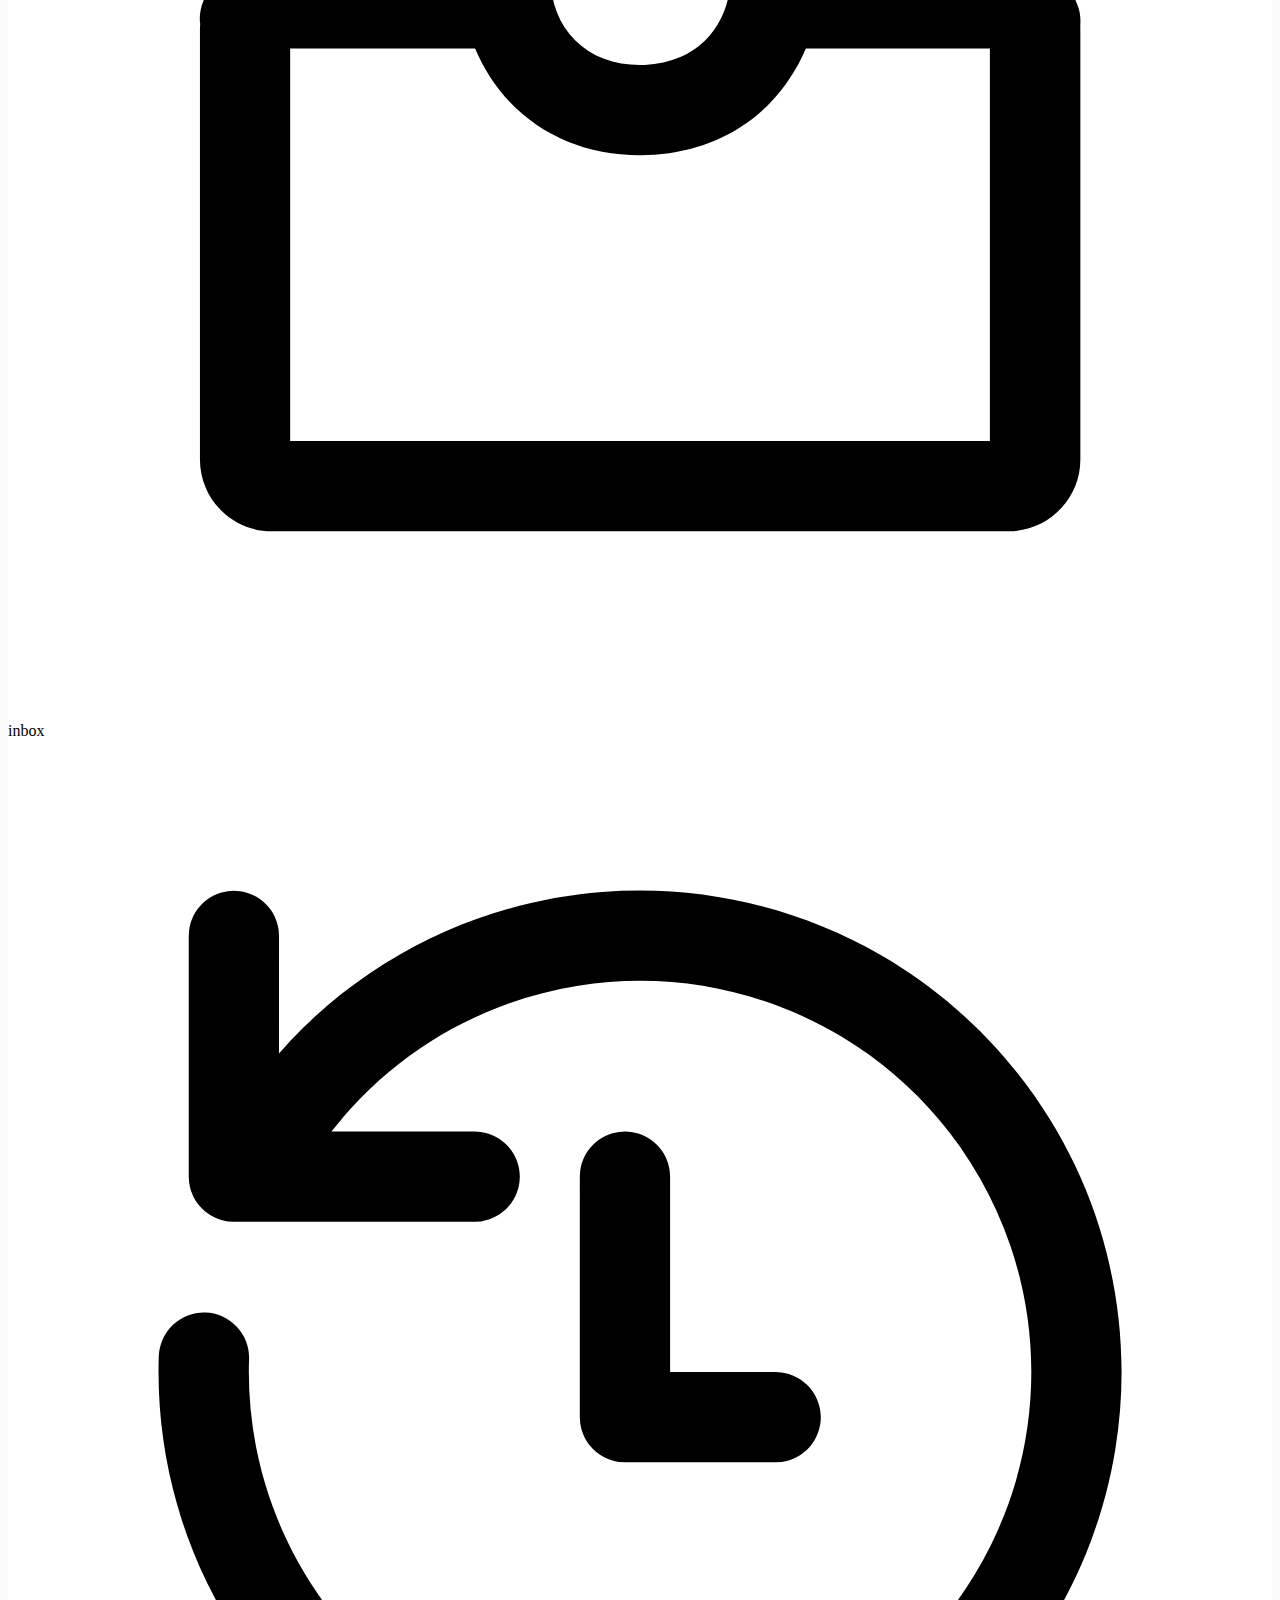
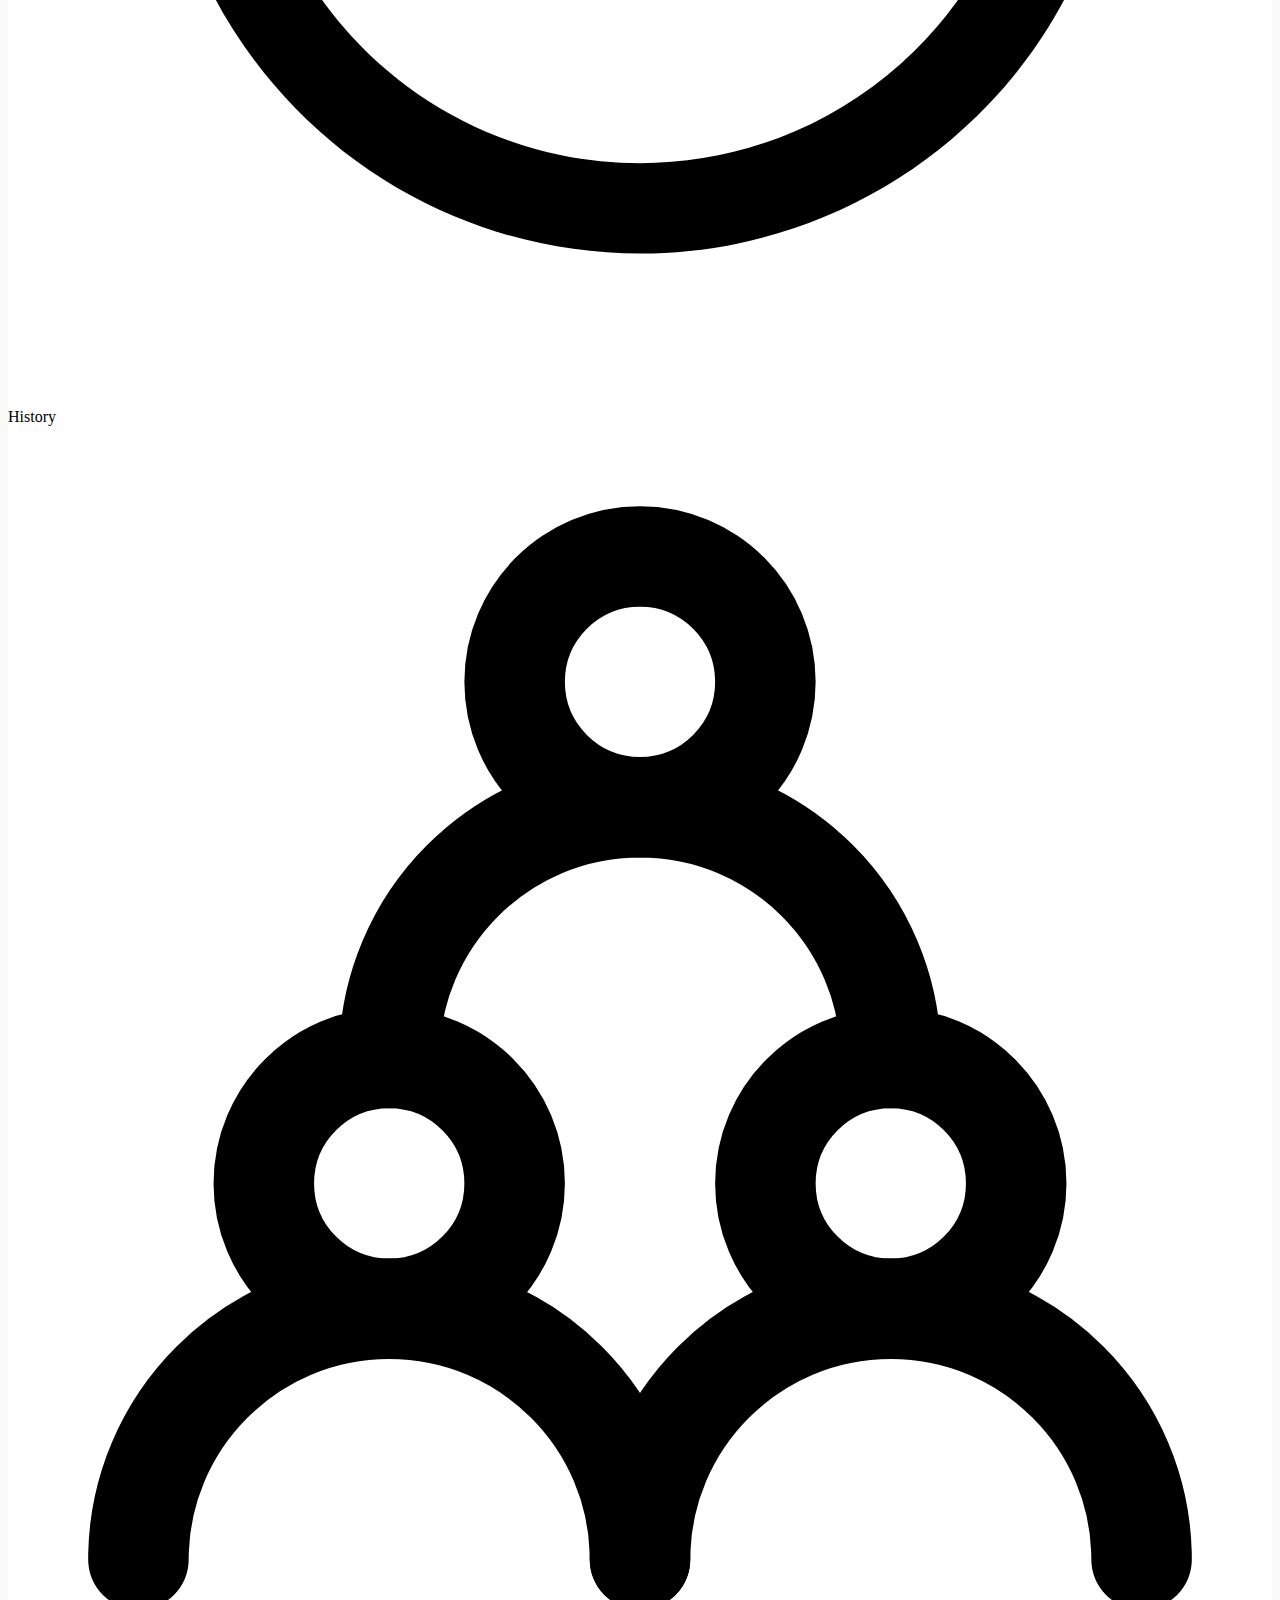
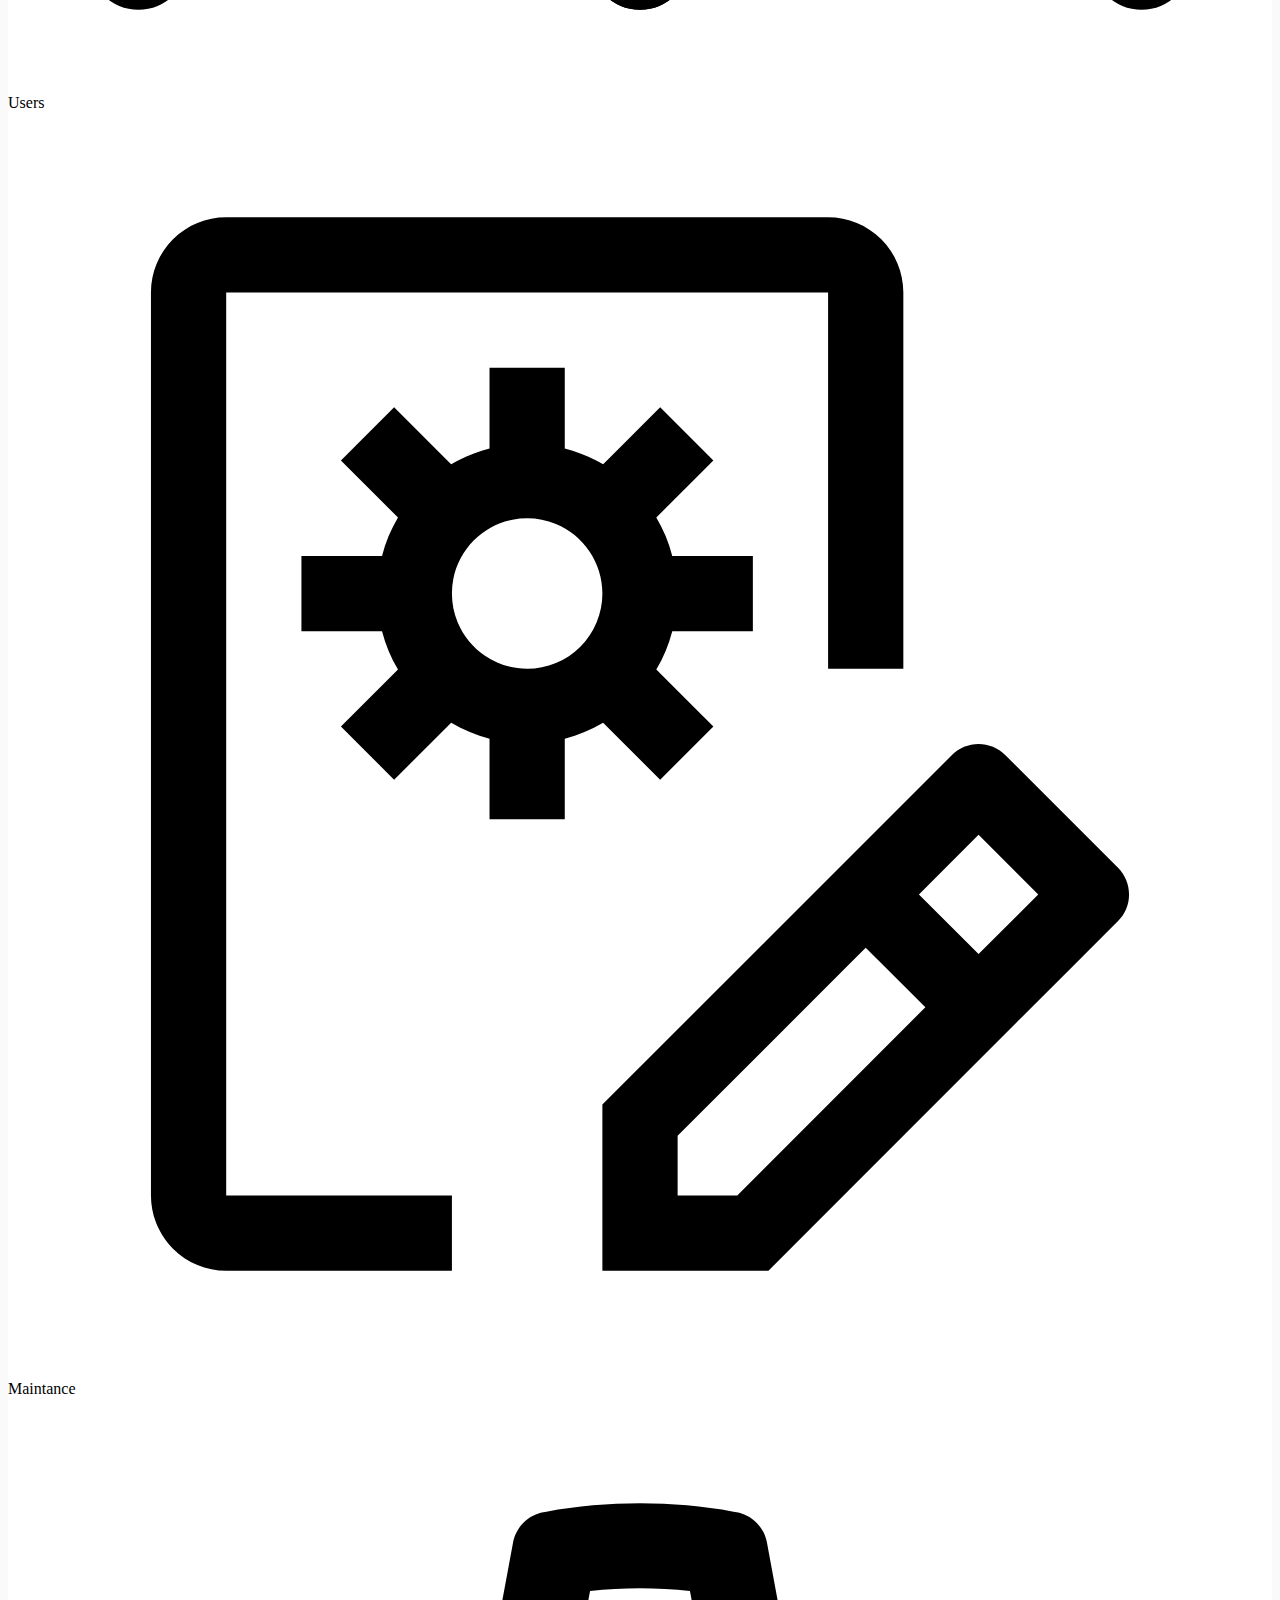
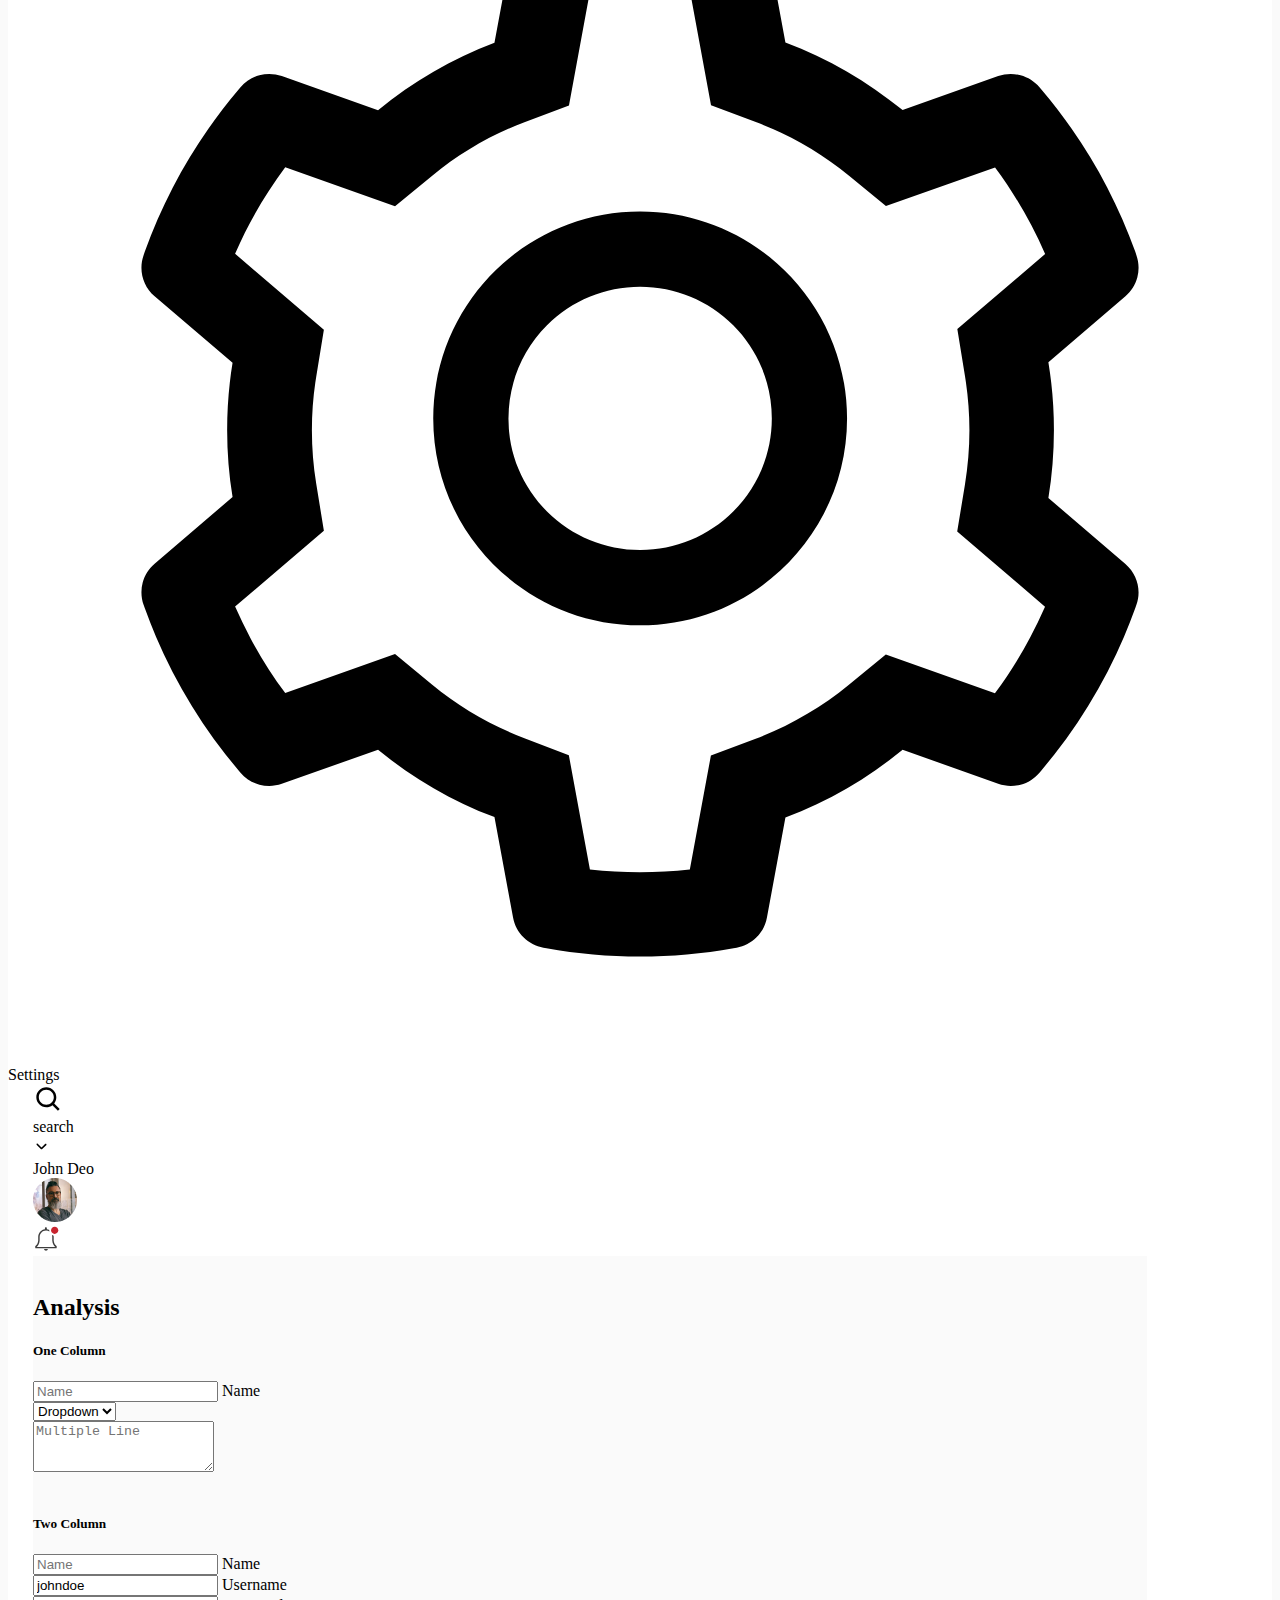
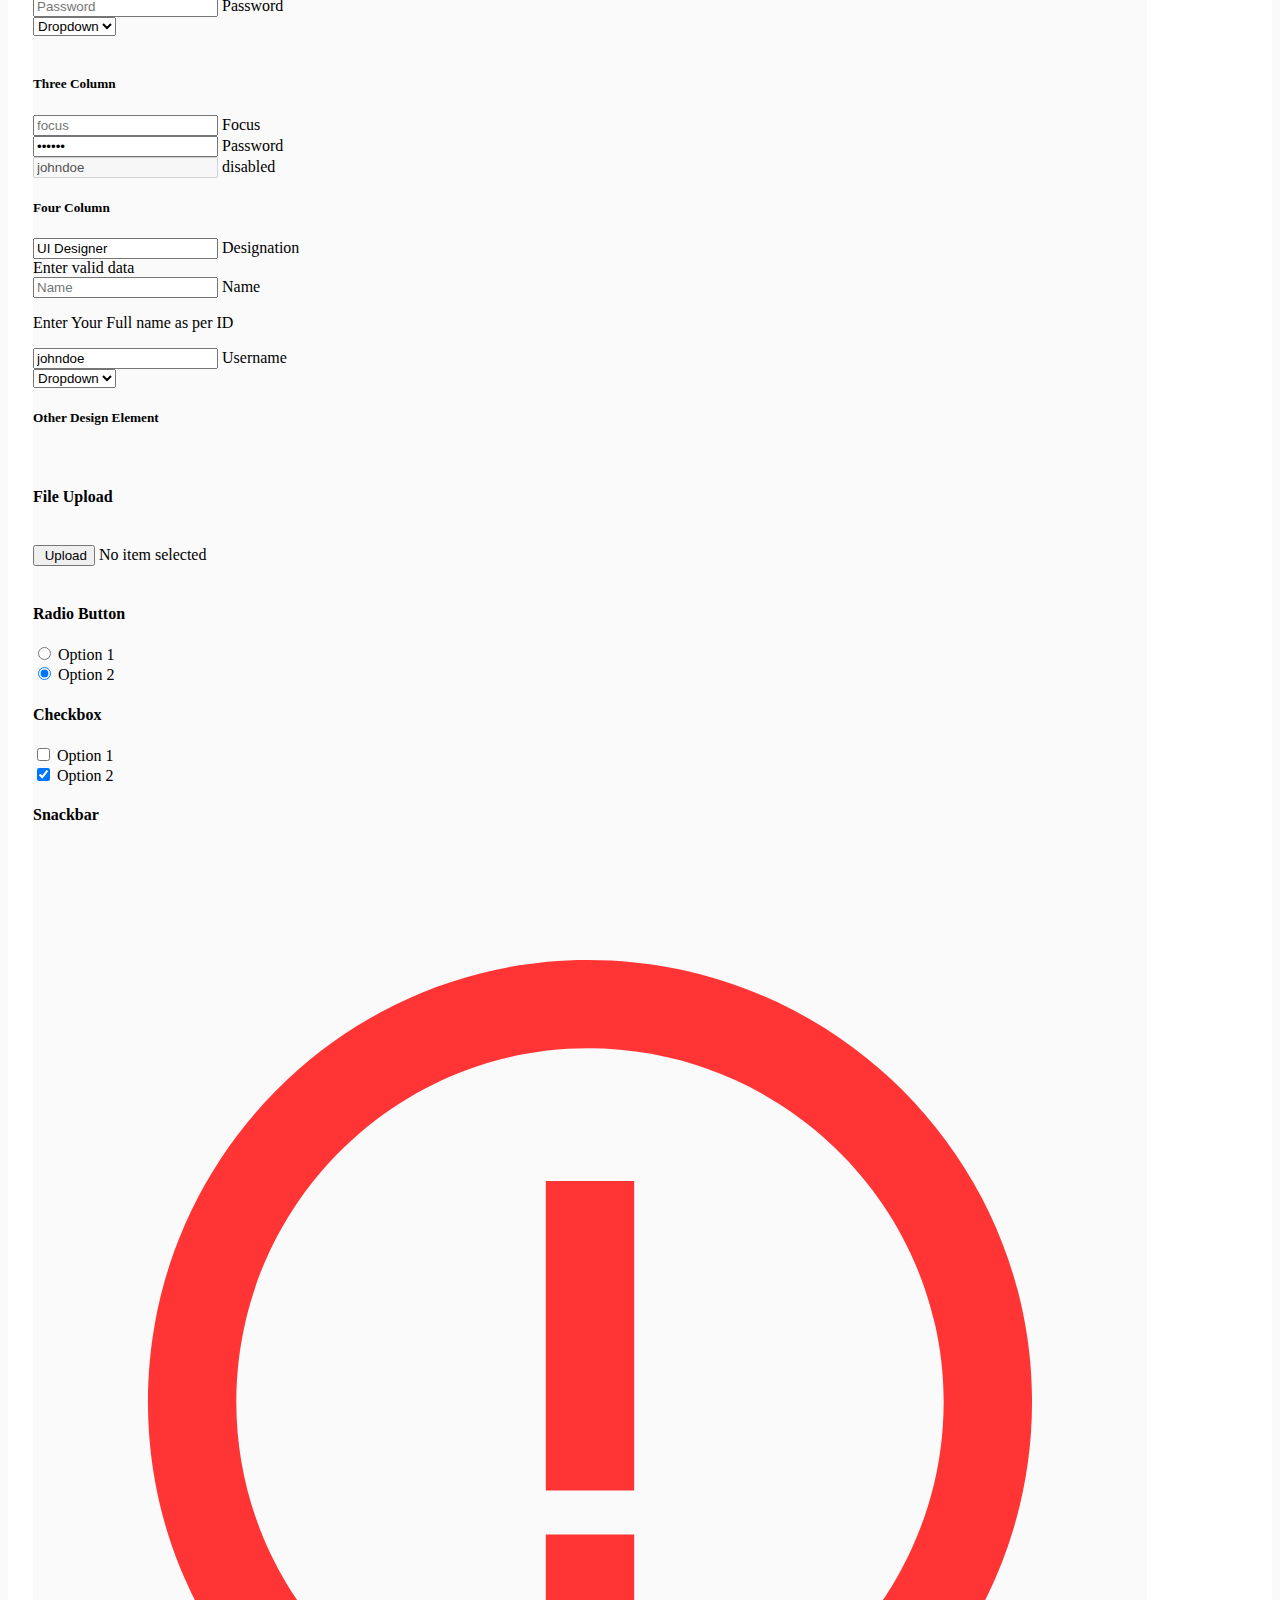
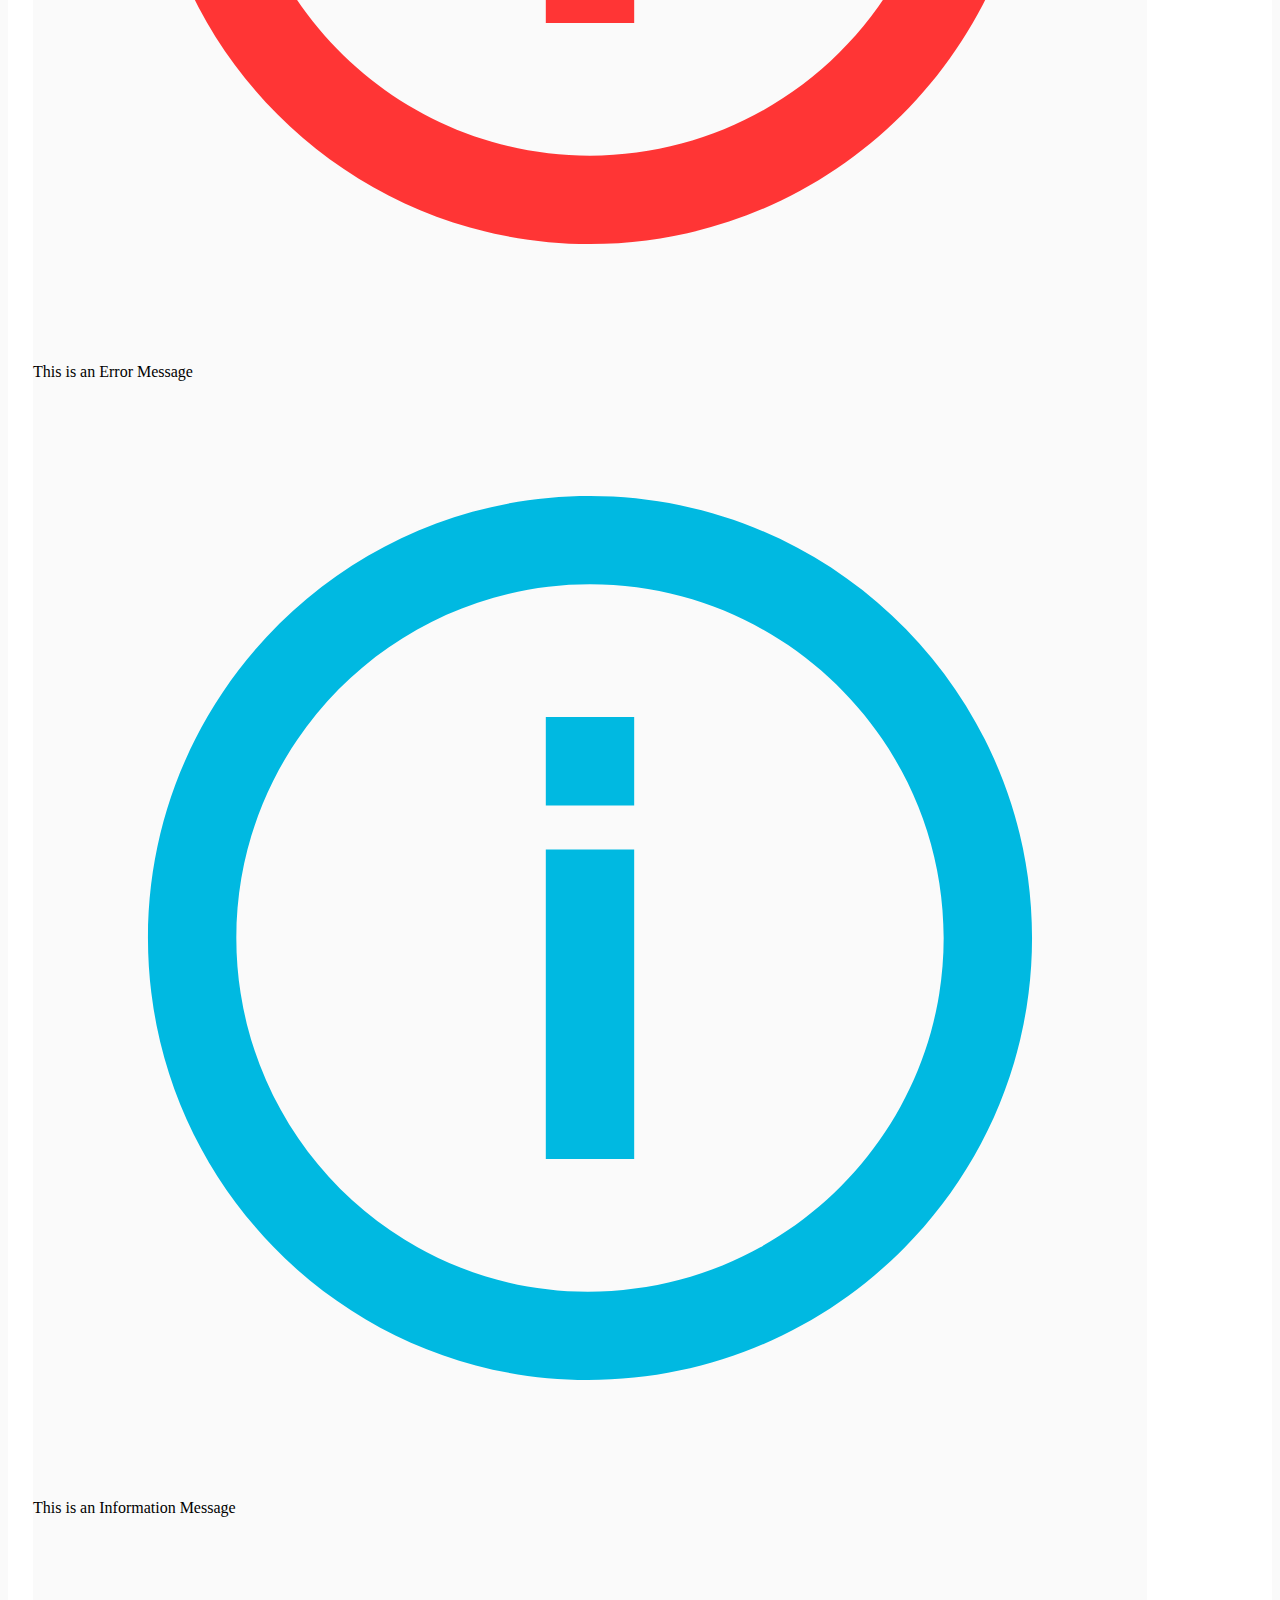
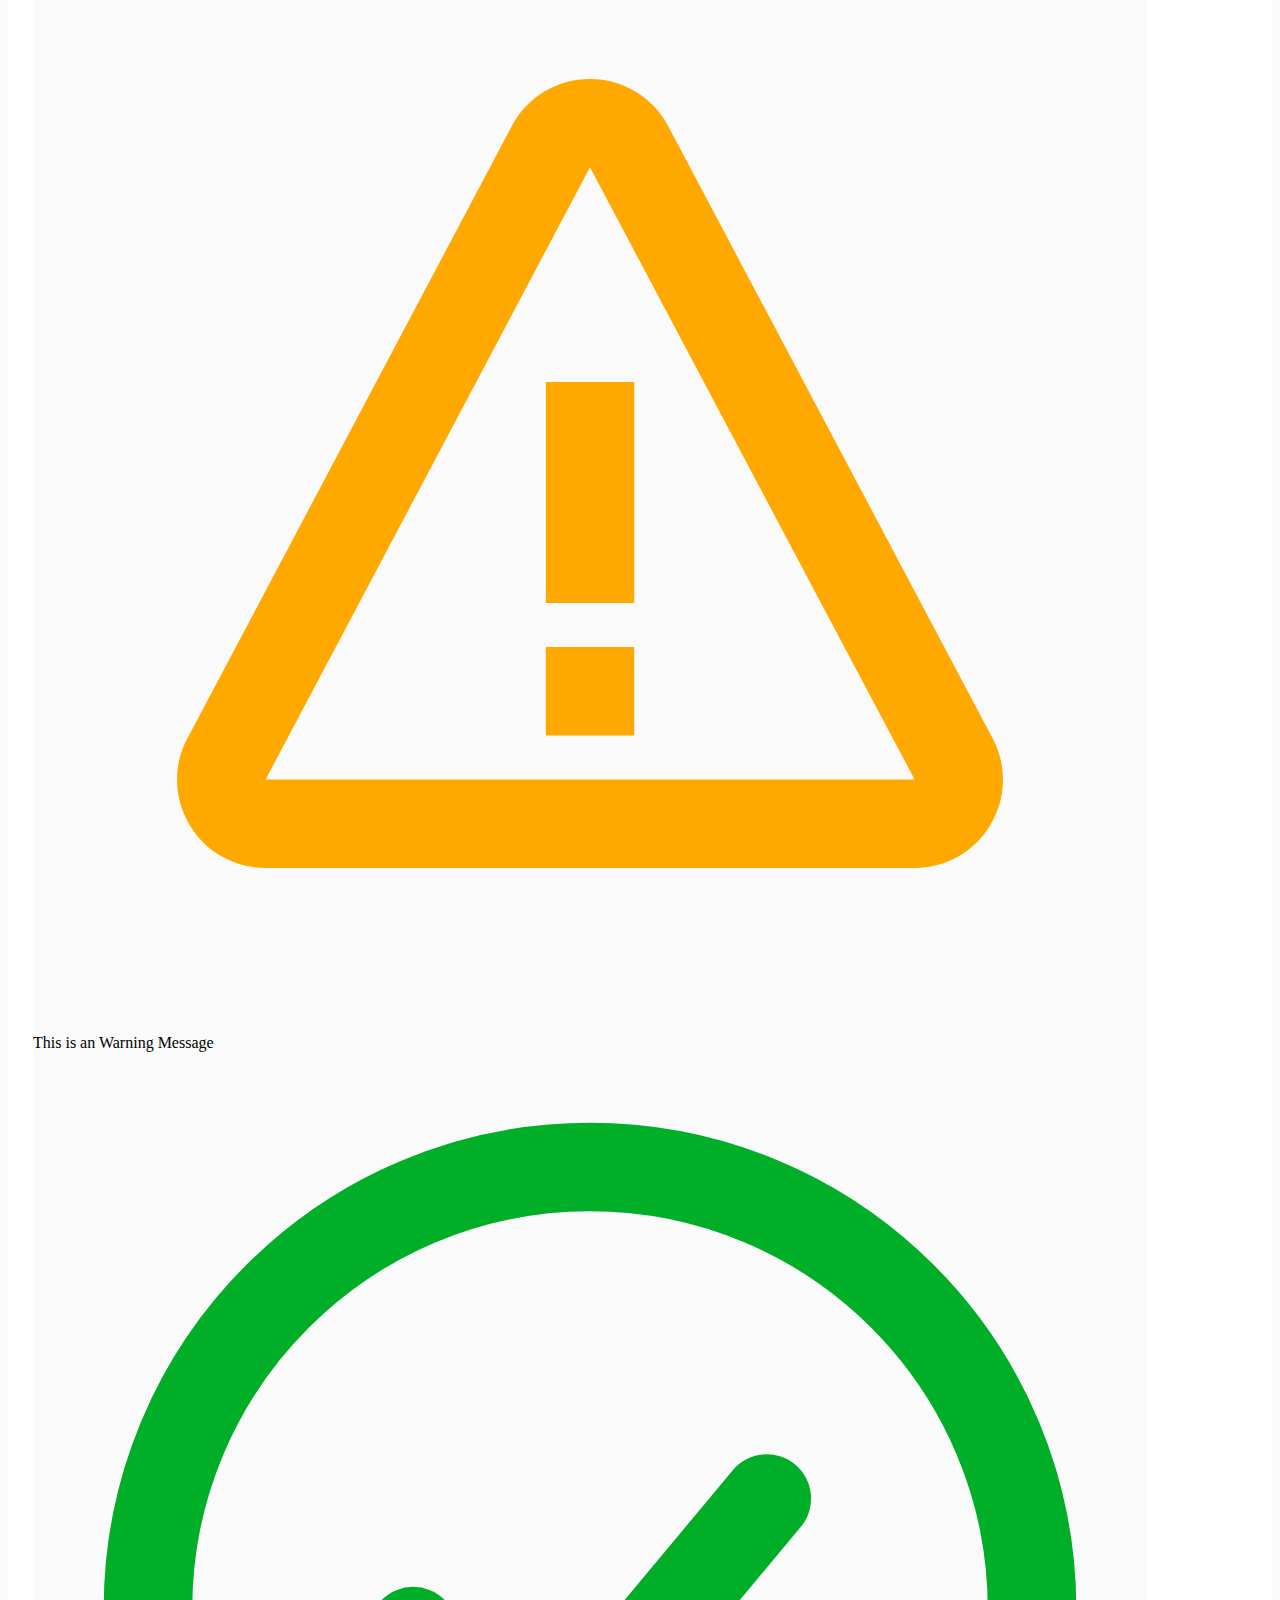
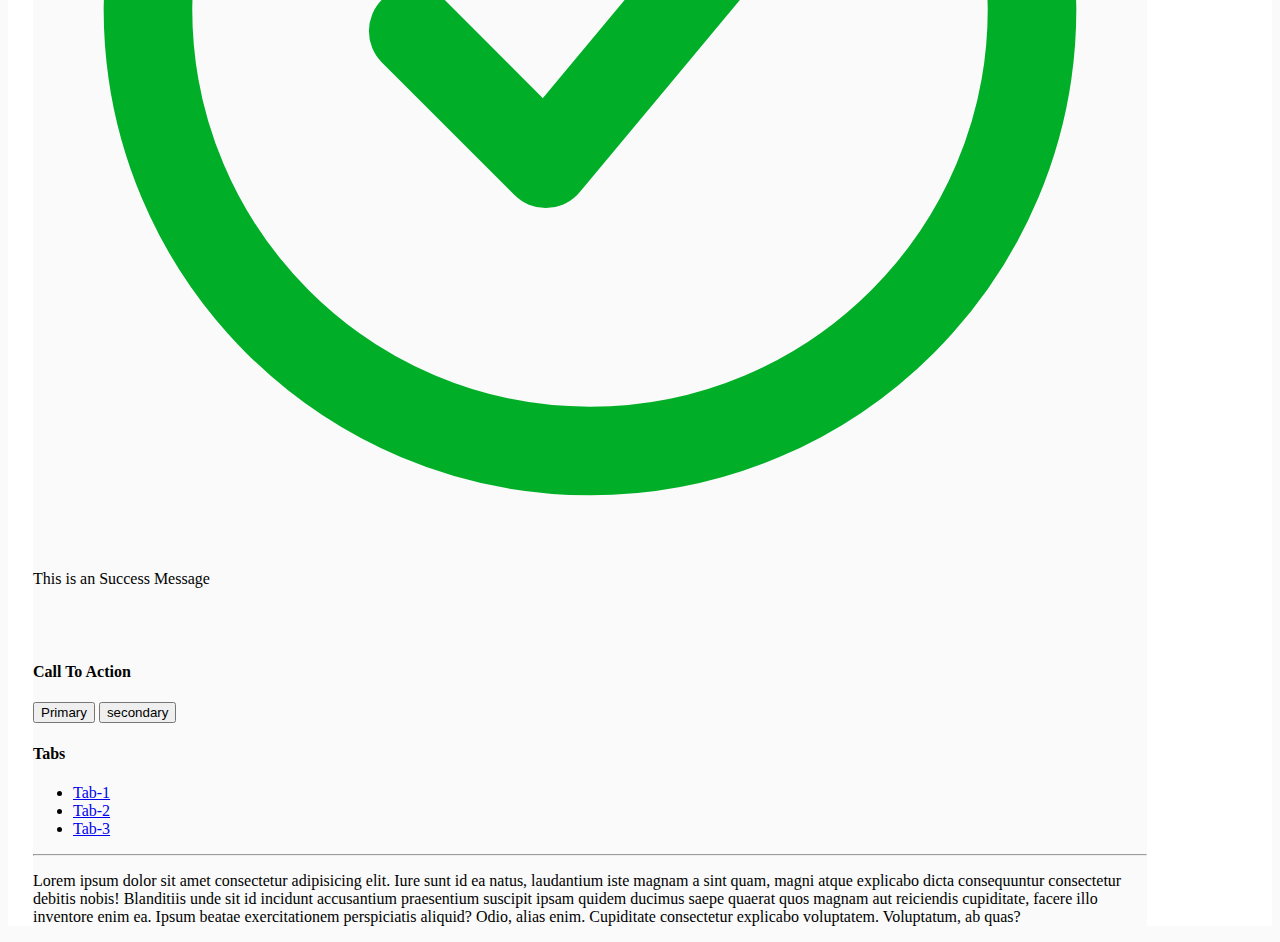
==== commit 1f8a754a: "dashbord" ====
--- a/innerpage.html
+++ b/innerpage.html
@@ -29,7 +29,7 @@
                 <div class="d-flex align-items-center ms-3 mt-4 " style="    padding-top: 15px;">
                     <i class="sidebar-icon"> <img src="IMAGE/images/dashboard-default.svg" alt="dashboard-active"> </i>
                     <span id="sidebar-dashboard-text" class="sidebar-deshboard  toggle-elements">
-                        Dashboard</span>
+                       <a href="./dashbord.html" style="text-decoration: none;"> Dashboard </a></span>
                 </div>
 
                 <div class="d-flex align-items-center ms-3 mt-1 mb-2" style="background-color: #FFF3F4;">
